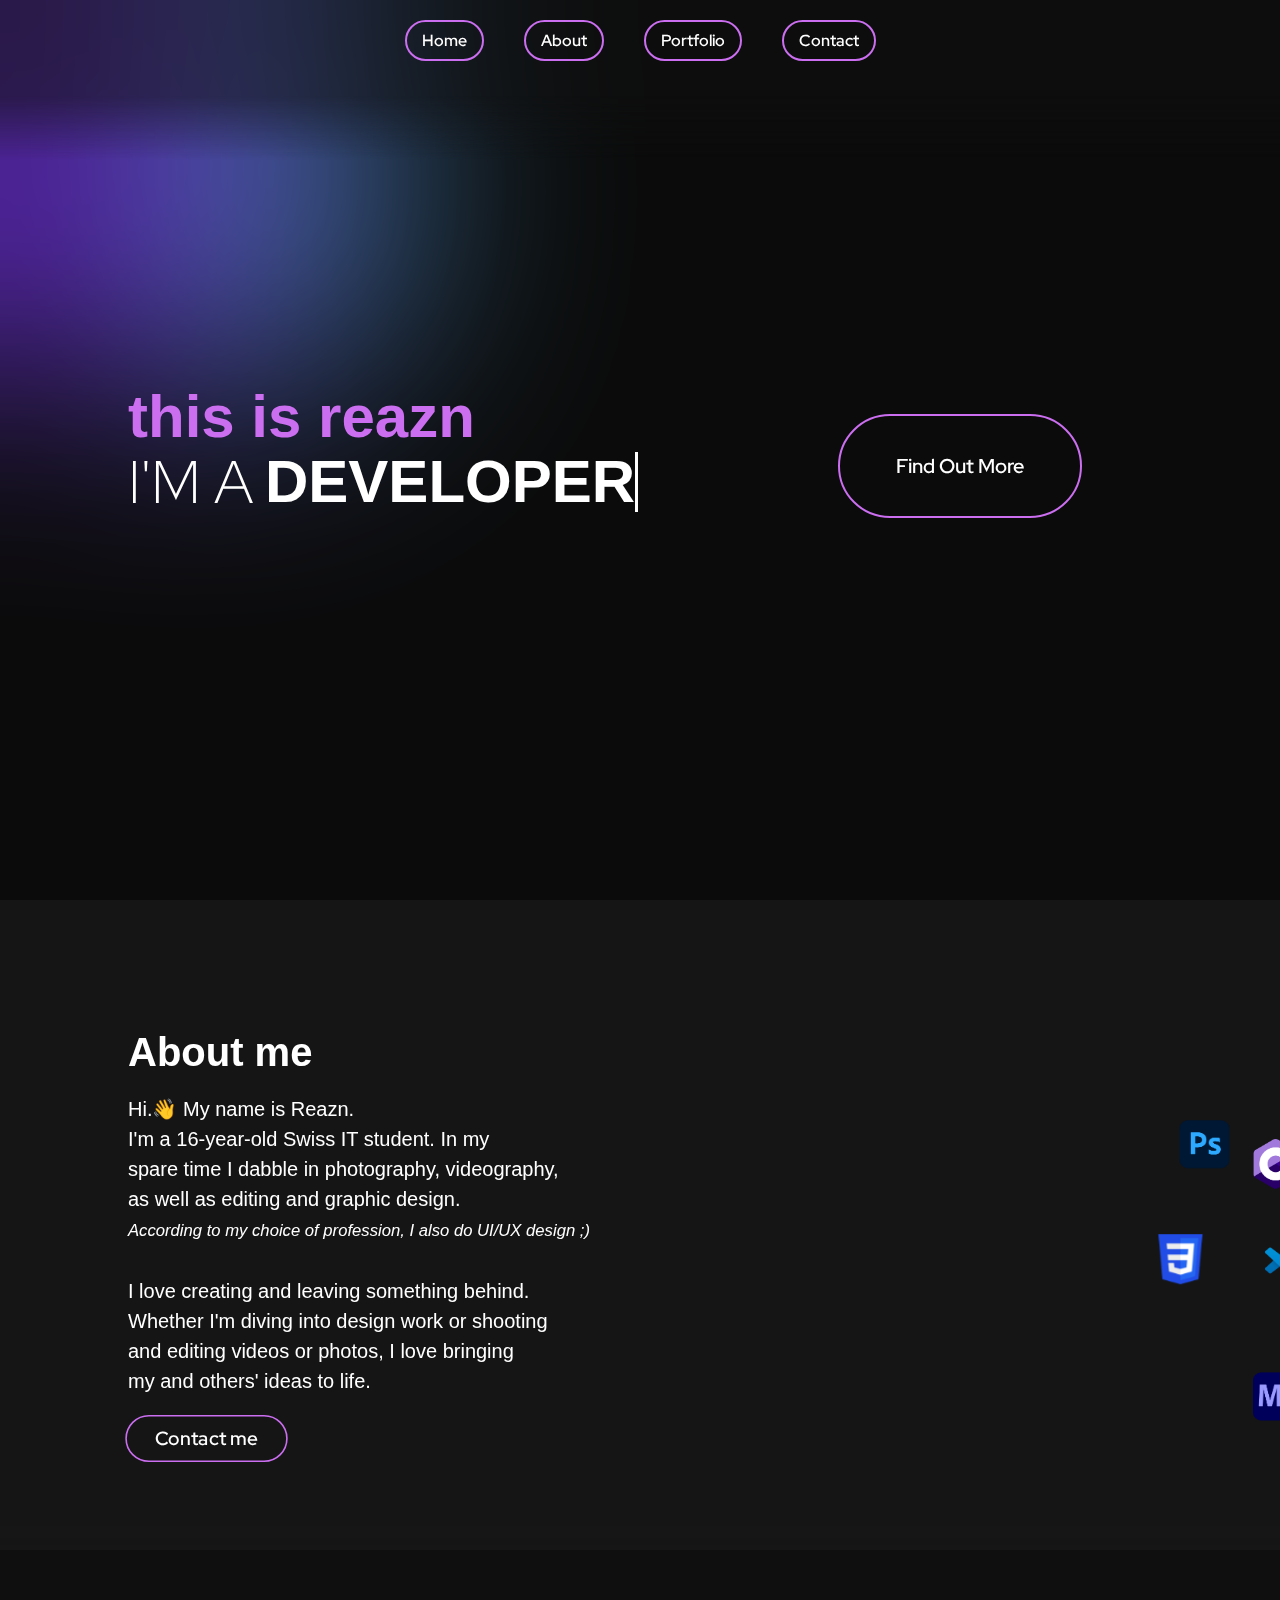
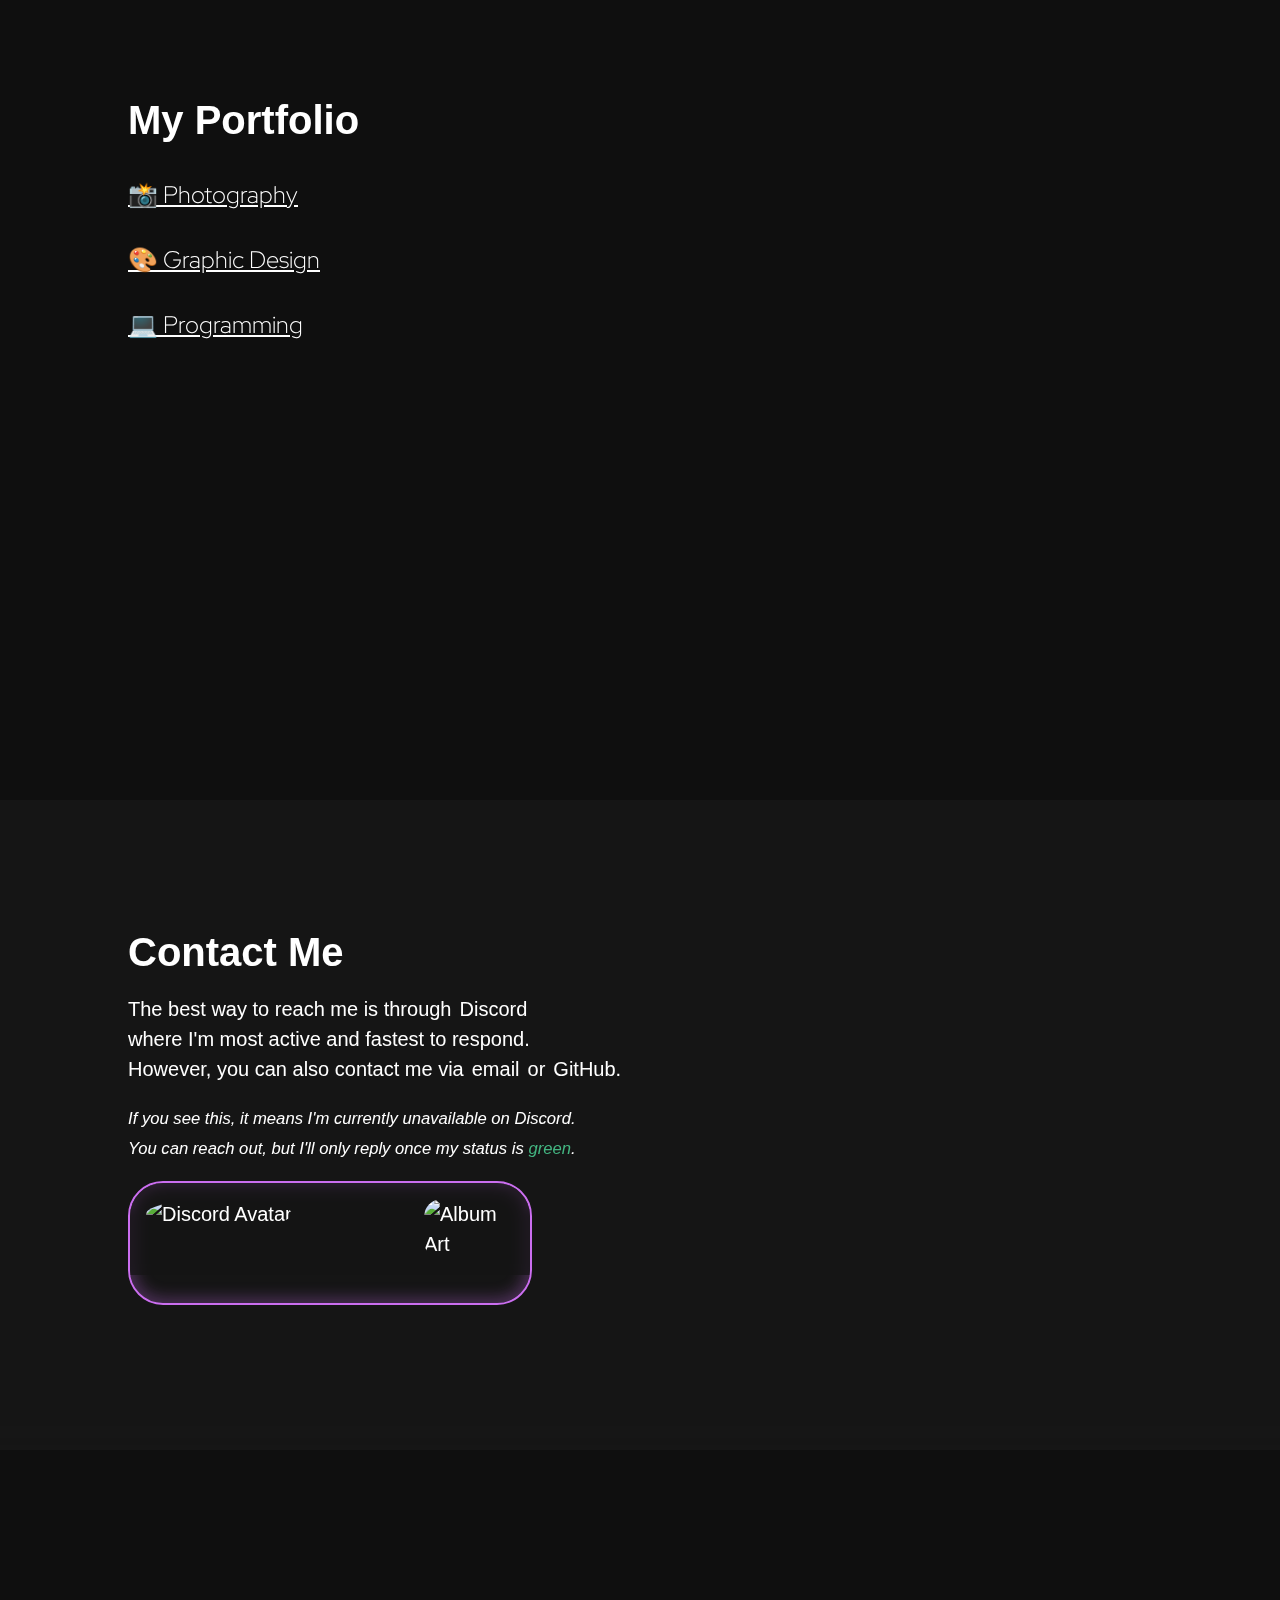
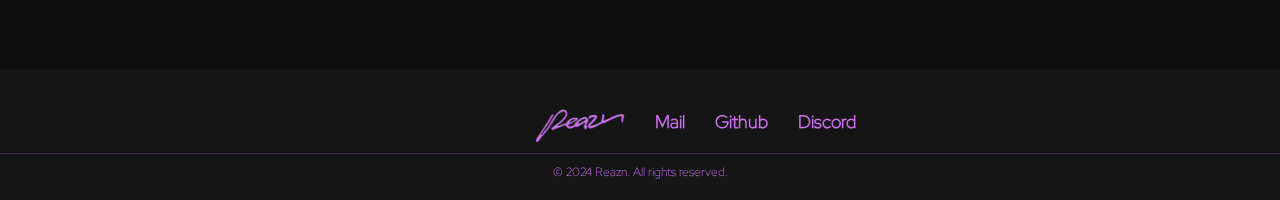
==== index.html @ b3f24124 "initial commit" ====
<!DOCTYPE html>
<html lang="en">
  <head>
    <meta charset="UTF-8" />
    <meta name="viewport" content="width=device-width, initial-scale=1.0" />
    <title>Reazn Portfolio</title>
    <link rel="stylesheet" href="styles.css" />
  </head>

  <body>
    <!-- Invisible scroll markers -->
    <div id="marker-section1" class="scroll-marker"></div>
    <div id="marker-section2" class="scroll-marker"></div>
    <div id="marker-section3" class="scroll-marker"></div>
    <div id="marker-section4" class="scroll-marker"></div>

    <header class="header-blur"></header>
    <header>
      <nav>
        <ul>
          <li><a href="#marker-section1">Home</a></li>
          <li><a href="#marker-section2">About</a></li>
          <li><a href="#marker-section3">Portfolio</a></li>
          <li><a href="#marker-section4">Contact</a></li>
        </ul>
      </nav>
    </header>

    <div id="overlay"></div>
    <div id="follower"></div>

    <div class="custom-cursor">
      <div class="cursor-dot"></div>
      <div class="cursor-outline"></div>
    </div>

    <div class="section section-1" id="section1">
      <a href="#marker-section2" class="independent-button">Find Out More</a>
      <div class="background"></div>
      <div class="content">
        <h1 class="headline">this is reazn<br /></h1>
        <h1 class="description">
          I'm a
          <span class="replacement"> </span>
        </h1>
      </div>
    </div>

    <div id="section2" class="section section-2">
      <div class="background"></div>
      <div class="content">
        <div class="about-container">
          <div class="about-text">
            <h1>About me</h1>
            <p>
              Hi.👋 My name is Reazn. <br />
              I'm a 16-year-old Swiss IT student. In my <br />spare time I
              dabble in photography, videography, <br />as well as editing and
              graphic design. <br />
              <i style="font-size: smaller"
                >According to my choice of profession, I also do UI/UX design
                ;)</i
              ><br />
              <br />
              I love creating and leaving something behind. <br/>Whether I'm diving into 
              design work or shooting <br />and editing videos or photos, 
              I love bringing <br />my and others' ideas to life. <br />
              <br />
            </p>
            <div class="about-button">
              <a href="#marker-section4">Contact me</a>
            </div>
          </div>
          <div class="tagcloud" id="tagcloud"></div>
        </div>
      </div>
    </div>

    <div class="section section-3" id="section3">
      <div class="background"></div>
      <div class="content">
        <h1>My Portfolio</h1>
        
        <div class="portfolio-nav">
          <a class="portfolio-link" href="/Subpages/photography.html" data-section="photography">📸 Photography</a>
          <a class="portfolio-link" href="/Subpages/graphics-design.html" data-section="design">🎨 Graphic Design</a>
          <a class="portfolio-link" href="/Subpages/programming.html" data-section="programming">💻 Programming</a>
        </div>
    
        <div class="portfolio-sections">
        </div>
      </div>
    </div>

    <div class="section section-4" id="section4">
      <div class="background"></div>
      <div class="content">
        <h1>Contact Me</h1>
        <div class="about-text">
          <p style="color: white">
            The best way to reach me is through<a
              href="https://discord.com/users/699913103378350122"
              class="contact-link"
              style="color: white"
              >Discord</a
            >
            <br />
            where I'm most active and fastest to respond. <br />
            However, you can also contact me via<a
              href="mailto:reazn.dev@gmail.com"
              class="contact-link"
              style="color: inherit; text-decoration: none"
              >email</a
            >or<a
              href="https://github.com/FlorianRuby"
              class="contact-link"
              style="color: inherit; text-decoration: none"
              >GitHub.</a
            >
            <br />
          </p>

          <p style="font-style: italic; font-size: smaller">
            If you see this, it means I'm currently unavailable on Discord.
            <br />You can reach out, but I'll only reply once my status is
            <span style="color: #43b581">green</span>.
          </p>
          <div id="discord-status" class="discord-card">
            <div class="card-content">
              <div class="profile-content">
                <div class="left-content">
                  <div class="avatar-wrapper">
                    <img class="avatar" src="" alt="Discord Avatar" />
                    <div class="status-indicator"></div>
                  </div>
                  <div class="user-info">
                    <div class="username"></div>
                    <div class="activity-status"></div>
                  </div>
                </div>
                <img class="spotify-album-art" src="" alt="Album Art" />
              </div>
            </div>
          </div>
        </div>
      </div>
    </div>

    <div class="section section-5" id="section5">
        </div>
      </div>

    <footer>
      <div class="footer-content">
        <div class="footer-left-container">
          <a href="#marker-section1">
            <img
              src="/assets/logo 3d-ish.png"
              alt="Reazn Logo"
              class="footer-logo"
            />
          </a>
        </div>
        <div class="footer-right-container">
          <div class="social-links">
            <a href="mailto:reazn.dev@gmail.com">Mail</a>
            <a href="https://github.com/FlorianRuby">Github</a>
            <a href="#">Discord</a>
          </div>
        </div>
      </div>
      <div class="footer-copyright">© 2024 Reazn. All rights reserved.</div>
    </footer>
    <script src="script.js"></script>
  </body>
</html>
---- styles.css ----
@font-face {
  font-family: "RedHatSemiBold";
  src: url(/assets/fonts/RedHatDisplay-SemiBold.ttf);
}

@font-face {
  font-family: "RedHatLight";
  src: url(/assets/fonts/RedHatDisplay-Light.ttf);
}

body,
html {
  margin: 0;
  padding: 0;
  min-height: 100%;
  font-family: Arial, sans-serif;
  font-size: 10px;
  position: relative;
  overflow-x: hidden;
  background-color: #0f0f0f;
  display: flex;
  flex-direction: column;
}

main {
  flex: 1 0 auto;
}

.header-blur {
  position: fixed;
  top: 0;
  left: 0;
  right: 0;
  height: 120px;
  backdrop-filter: blur(30px);
  -webkit-backdrop-filter: blur(30px);
  background: rgba(15, 15, 15, 0.5);
  mask-image: linear-gradient(
    to bottom,
    rgb(0, 0, 0) 0%,
    rgb(0, 0, 0) 60%,
    transparent 100%
  );
  -webkit-mask-image: linear-gradient(
    to bottom,
    rgb(0, 0, 0) 0%,
    rgb(0, 0, 0) 60%,
    transparent 100%
  );
  z-index: 999;
}

header {
  position: fixed;
  top: 0;
  left: 0;
  width: 100%;
  padding: 20px 0;
  z-index: 1000;
  background: none;
}

.header-container {
  max-width: 1200px;
  margin: 0 auto;
  padding: 0 25px;
}

header nav {
  display: flex;
  justify-content: center;
  width: 100%;
}

header nav ul {
  list-style: none;
  margin: 0;
  padding: 0;
  display: flex;
  gap: 40px;
  background: none;
  flex-wrap: wrap;
  justify-content: center;
}

header nav ul li {
  background-color: rgba(10, 10, 10, 0);
  border: 2.5px solid rgb(203, 110, 240);
  border-radius: 305px;
  padding: 8px 15px;
  position: relative;
  overflow: hidden;
  cursor: pointer;
  transition: background-color 0.3s ease;
}

header nav ul li::before {
  content: "";
  position: absolute;
  top: 0;
  left: -200%;
  width: 200%;
  height: 100%;
  background: linear-gradient(
    120deg,
    transparent,
    rgba(203, 110, 240, 0.74),
    transparent
  );
  transition: left 0.5s;
  z-index: 1;
}

header nav ul li:hover::before {
  left: 100%;
}

header nav ul li:hover {
  background-color: rgba(26, 26, 26, 0.603);
  backdrop-filter: blur(10px);
  -webkit-backdrop-filter: blur(10px);
  box-shadow: 0 0 15px 5px rgba(203, 110, 240, 0.3);
}

header nav ul li a {
  color: white;
  text-decoration: none;
  font-family: "RedHatSemiBold";
  font-size: 1.6em;
  transition: color 0.3s ease;
  position: relative;
  white-space: nowrap;
  z-index: 2;
}

/* Follower and Overlay */
#follower {
  position: fixed;
  width: 400px;
  height: 400px;
  background: linear-gradient(to right, rgb(144, 0, 255), rgb(79, 216, 240));
  border-radius: 50%;
  pointer-events: none;
  z-index: 5;
  backdrop-filter: blur(120px);
  -webkit-backdrop-filter: blur(120px);
  transition: transform 0.15s ease-out, scale 0.2s ease-out,
    visibility 0.1s ease-out;
}

#overlay {
  position: fixed;
  top: 0;
  left: 0;
  width: 100%;
  height: 100%;
  background: rgba(0, 0, 0, 0.26);
  backdrop-filter: blur(120px);
  -webkit-backdrop-filter: blur(120px);
  z-index: 10;
  pointer-events: none;
  transition: transform 0.25s ease-out;
}

/* Button Styles */
.independent-button {
  position: fixed;
  top: 46%;
  left: 75%;
  transform: translateX(-50%);
  width: 200px;
  height: 80px;
  padding: 10px 20px;
  background-color: rgba(10, 10, 10, 0);
  color: white;
  border: 2.5px solid rgb(203, 110, 240);
  border-radius: 305px;
  font-size: 2em;
  cursor: pointer;
  z-index: 900;
  transition: background-color 0.3s ease;
  font-family: "RedHatSemiBold";
  overflow: hidden;
  position: relative;
  /* Added styles for <a> tag */
  text-decoration: none;
  display: flex;
  align-items: center;
  justify-content: center;
  text-align: center;
}

.independent-button::before {
  content: "";
  position: absolute;
  top: 0;
  left: -200%;
  width: 200%;
  height: 100%;
  background: linear-gradient(
    120deg,
    transparent,
    rgba(203, 110, 240, 0.74),
    transparent
  );
  transition: left 0.5s;
  z-index: 1;
}

.independent-button:hover::before {
  left: 100%;
}

.independent-button:hover {
  backdrop-filter: blur(10px);
  -webkit-backdrop-filter: blur(10px);
  box-shadow: 0 0 45px 5px rgba(203, 110, 240, 0.3);
}

/* Section Styles */
.section {
  position: relative;
  display: flex;
  align-items: flex-start;
  justify-content: flex-start;
  height: 100vh;
  overflow: hidden;
  margin: 0;
}

.section .background {
  position: absolute;
  top: 0;
  left: 0;
  width: 100%;
  height: 100%;
  z-index: 0;
}

/* Section 1 */
.section-1 .content {
  position: absolute;
  top: 43%;
  z-index: 10;
  color: white;
  font-size: 2em;
  padding-left: 10%;
  box-sizing: border-box;
  line-height: 3em;
}

.section-1 .background {
  background-color: #0f0f0f;
}

.section-1 .headline {
  font-family: Arial, Helvetica, sans-serif;
  color: rgb(203, 110, 240);
}

.section-1 .description {
  margin-top: 5px;
  font-family: "RedHatLight";
  font-weight: lighter;
}

.section-1 .replacement {
  border-right: 0.05em solid;
  animation: caratteri 1s steps(1) infinite;
  margin-left: 0.2em;
  font-size: 1em;
  font-family: Helvetica, sans-serif;
  font-weight: 600;
}

/* Section 2 */
.section-2 {
  line-height: 1.3em;
  height: 650px;
}

.section-2 .content {
  position: relative;
  top: 17%;
  z-index: 10;
  color: white;
  font-size: 2em;
  padding-left: 10%;
  box-sizing: border-box;
  line-height: 1.5em;
}

.section-2 .background {
  background: rgba(26, 26, 26, 0.603);
  backdrop-filter: blur(10px);
  -webkit-backdrop-filter: blur(10px);
  height: 650px;
  z-index: 10;
}

/* About Button */
/* About Button */
.about-container {
  display: flex;
  justify-content: flex-start;
  align-items: flex-start;
  /* Changed from center to allow more vertical freedom */
  width: 100%;
  max-width: 1400px;
  position: relative;
  margin-right: 400px;
}

.about-text {
  flex: 0 1 auto;
  margin-right: 300px;
  position: relative;
  /* Added position relative */
}

/* About Button */
.about-button {
  background-color: rgba(10, 10, 10, 0);
  border: 2px solid rgb(203, 110, 240);
  border-radius: 305px;
  padding: 12px 35px;
  position: relative;
  overflow: hidden;
  cursor: pointer;
  transition: background-color 0.3s ease;
  display: inline-block;
  transform: scale(0.8);
  margin-top: -40px;
  margin-left: -5%;
  z-index: 2;
}

/* Rest of the styles remain the same */
.about-button::before {
  content: "";
  position: absolute;
  top: 0;
  left: -200%;
  width: 200%;
  height: 100%;
  background: linear-gradient(
    120deg,
    transparent,
    rgba(203, 110, 240, 0.74),
    transparent
  );
  transition: left 0.5s;
  z-index: 1;
}

.about-button:hover::before {
  left: 100%;
}

.about-button:hover {
  background-color: rgba(26, 26, 26, 0.603);
  backdrop-filter: blur(10px);
  -webkit-backdrop-filter: blur(10px);
  box-shadow: 0 0 15px 5px rgba(203, 110, 240, 0.3);
}

.about-button a {
  color: white;
  text-decoration: none;
  font-family: "RedHatSemiBold";
  font-size: 1.2em;
  transition: color 0.3s ease;
  position: relative;
  white-space: nowrap;
  z-index: 2;
}

/* portfolio */
.section-3 .background {
  background-color: #0f0f0f;
}
.section-3 {
  line-height: 1.3em;
  height: 850px; /* Reduced from 100vh to match section 2 and 4 */
}

.section-3 .content {
  position: relative;
  z-index: 10;
  color: white;
  font-size: 2em;
  padding-left: 10%;
  box-sizing: border-box;
  line-height: 1.5em;
  margin-top: 10%;
  z-index: 999;
}

/* contact me*/

.section-4 {
  line-height: 1.3em;
  height: 650px;
}

.section-4 .content {
  position: relative;
  top: 17%;
  z-index: 10;
  color: white;
  font-size: 2em;
  padding-left: 10%;
  box-sizing: border-box;
  line-height: 1.5em;
}

.section-4 .background {
  background: rgba(26, 26, 26, 0.603);
  backdrop-filter: blur(10px);
  -webkit-backdrop-filter: blur(10px);
  height: 650px;
  z-index: 10;
}

/* Discord Status Styles */
.discord-card {
  position: relative;
  width: 400px;
  height: 120px;
  margin-top: 10px;
  overflow: hidden;
  border-radius: 35px;
  border: 2px solid rgba(203, 110, 240, 1);
  box-shadow: inset 0 0 15px 5px rgba(203, 110, 240, 0.3);
  z-index: 20;
}

/* Background GIF */
.discord-card::before {
  content: "";
  position: absolute;
  top: 0;
  left: 0;
  right: 0;
  bottom: 0;
  background-size: cover;
  background-position: center;
  z-index: 1;
  animation: smoothLoop 20s linear infinite;
}

.card-content {
  position: relative;
  background: rgba(20, 20, 20, 0.7);
  backdrop-filter: blur(5px);
  -webkit-backdrop-filter: blur(10px);
  padding: 16px;
  z-index: 2;
}

.profile-content {
  display: flex;
  justify-content: space-between;
  align-items: flex-start;
  gap: 12px;
}

.left-content {
  display: flex;
  gap: 8px;
}

.avatar-wrapper {
  position: relative;
}

.avatar {
  width: 90px;
  height: auto;
  border-radius: 50%;
}

.status-indicator {
  position: absolute;
  bottom: 10px;
  right: 3px;
  width: 20px;
  height: 20px;
  border-radius: 50%;
}

/* Status Colors */
.status-online {
  background-color: #43b581;
}

.status-idle {
  background-color: #faa61a;
}

.status-dnd {
  background-color: #43b581;
}

.status-offline {
  background-color: #747f8d;
}

.user-info {
  display: flex;
  flex-direction: column;
  margin-right: -6px; /* Adjust this value to increase/decrease space */
}

.username {
  font-family: system-ui, -apple-system, BlinkMacSystemFont, "Segoe UI", Roboto,
    Oxygen, Ubuntu, Cantarell, "Open Sans", "Helvetica Neue", sans-serif;
  color: #fff;
  font-size: 24px;
  letter-spacing: 0.02em;
  text-transform: capitalize;
  font-weight: 670;
}

/* Activity Status */
.activity-status {
  font-size: 13px;
  color: #949ba4;
  margin-top: 4px;
  line-height: 1.3;
}

.listening-text {
  font-weight: 600;
  color: #b9bbbe;
}
.spotify-album-art {
  width: 90px;
  height: auto;
  border-radius: 18px;
}

.status-emoji {
  width: 30px; /* Made slightly larger */
  height: auto;
  margin-bottom: 4px; /* Add space between emoji and text */
  display: block; /* Makes it stack vertically */
}

.status-container {
  display: flex;
  flex-direction: column;
  align-items: center;
  text-align: center;
  margin-top: 4px;
}
/* About Container */
.about-container {
  display: flex;
  justify-content: flex-start;
  align-items: center;
  width: 100%;
  max-width: 1400px;
  position: relative;
  margin-right: 400px;
}

.about-text {
  flex: 0 1 auto;
  margin-right: 300px;
}

/* Tag Cloud */
.tagcloud {
  width: 400px;
  height: 400px;
  position: absolute;
  /* right: -200px; */
  right: -25%;
  transform-style: preserve-3d;
  margin-bottom: 3%;
}

.tagcloud--item {
  position: absolute;
  top: 50%;
  left: 50%;
  transform-origin: 50% 50%;
  will-change: transform;
}

.tagcloud img {
  width: 50px;
  height: 50px;
  object-fit: contain;
}

.tagcloud img.sql-icon {
  width: 75px;
  height: 75px;
}

/* Utilities */
.headline {
  font-size: 3em;
  margin: 0;
}

.description {
  font-size: 3em;
  text-transform: uppercase;
  display: flex;
  align-items: center;
}

/* Hide scrollbar */
::-webkit-scrollbar {
  display: none;
}

/* Animations */
@keyframes caratteri {
  50% {
    border-color: transparent;
  }
}

/* Media Queries */
@media (max-width: 768px) {
  header nav ul {
    gap: 20px;
    padding: 0 15px;
  }

  header nav ul li {
    padding: 6px 12px;
  }

  header nav ul li a {
    font-size: 1.4em;
  }

  .info-grid {
    grid-template-columns: 1fr;
  }

  .more-info-content {
    width: 90%;
    padding: 0 15px;
  }
}

/* Updated Footer Styles */
footer {
  background: rgba(26, 26, 26, 0.603);
  backdrop-filter: blur(10px);
  -webkit-backdrop-filter: blur(10px);
  padding: 40px 0 20px 0;
  position: absolute; /* Changed to absolute */
  z-index: 999;
  width: 100%; /* Ensure full width */
  bottom: 0; /* Stick to bottom */
  left: 0; /* Align to left */
}

.footer-content {
  display: flex;
  width: 100%;
  margin-top: 0; /* Remove negative margin */
  margin-bottom: 8px;
  opacity: 1;
}

.footer-left-container {
  width: 50%;
  display: flex;
  justify-content: flex-end;
  /* Align logo to the right */
  padding-right: 20px;
  /* Add some space between containers */
}

.footer-right-container {
  width: 50%;
  display: flex;
  justify-content: flex-start;
  /* Align links to the left */
  padding-left: 10px;
  /* Add some space between containers */
}

.footer-logo {
  width: 90px;
  height: auto;
  opacity: 1;
  transition: all 0.3s ease;
}

.footer-logo:hover {
  opacity: 0.5 !important;
}

.social-links {
  display: flex;
  gap: 30px;
  font-weight: bolder;
  font-size: 1.3em;
}

.social-links a {
  color: rgb(203, 110, 240);
  text-decoration: none;
  font-family: "RedHatLight";
  font-size: 1.4em;
  transition: opacity 0.3s ease;
}

.social-links a:hover {
  opacity: 0.5;
}

.footer-copyright {
  text-align: center;
  color: rgb(203, 110, 240);
  font-family: "RedHatLight";
  font-size: 1.2em;
  padding-top: 10px;
  border-top: 1px solid rgba(203, 110, 240, 0.2);
}

/* Update mobile styles */
@media (max-width: 768px) {
  .footer-content {
    flex-direction: column;
    align-items: center;
  }

  .footer-left-container,
  .footer-right-container {
    width: 100%;
    justify-content: center;
    padding: 10px 0;
  }

  .social-links {
    justify-content: center;
  }
}

/* Empty Section Styles */
.section-5 {
  height: 350px;
  width: 100%;
  position: relative;
}

.section-5 .background {
  position: absolute;
  top: 0;
  left: 0;
  width: 100%;
  height: 100%;
  z-index: 100;
}

/* Ensure container divs don't restrict width */
#section5 {
  width: 100%;
  max-width: none;
}

.cursor-dot {
  width: 5px;
  height: 5px;
  background-color: white;
  position: fixed;
  border-radius: 50%;
  pointer-events: none;
  transition: transform 0.1s, opacity 0.3s ease-out, scale 0.3s ease-out;
  z-index: 9999;
  opacity: 0;
  scale: 0;
}

.cursor-outline {
  width: 30px;
  height: 30px;
  border: 2px solid rgb(203, 110, 240);
  position: fixed;
  border-radius: 50%;
  pointer-events: none;
  transition: all 0.3s ease-out;
  z-index: 9998;
  opacity: 0;
  scale: 0;
}

.cursor-hover .cursor-dot {
  opacity: 1;
  scale: 1;
}

.cursor-hover .cursor-outline {
  opacity: 1;
  scale: 1;
}

.cursor-hover #follower,
.cursor-hover #overlay {
  opacity: 0;
}

a,
button,
.about-button,
header nav ul li,
.independent-button,
footer,
.discord-card {
  cursor: none;
}

#follower.shrinking {
  scale: 0.1;
}

.cursor-dot,
.cursor-outline {
  transition: transform 0.1s, opacity 0.3s ease-out, scale 0.3s ease-out;
}

.scroll-marker {
  position: absolute;
  width: 0;
  height: 0;
  opacity: 0;
  visibility: hidden;
}

#marker-section1 {
  top: 0;
}

#marker-section2 {
  top: 800px;
}

#marker-section3 {
  top: 1500px;
}

#marker-section4 {
  top: 2350px;
}

/* Animated underline styles */
.contact-link {
  position: relative;
  overflow: hidden;
  padding: 3px 8px;
  border-radius: 305px;
  background-color: rgba(10, 10, 10, 0);
  color: inherit;
  text-decoration: none;
  transition: background-color 0.3s ease;
}

/* Animated underline */
.contact-link::after {
  content: "";
  position: absolute;
  left: 8px;
  bottom: 2px;
  width: calc(100% - 16px);
  height: 2px;
  background: rgb(203, 110, 240);
  transform-origin: left;
  transform: scaleX(0);
}

/* Animate in */
.contact-link.line-in::after {
  animation: lineIn 0.6s forwards;
}

/* Animate out */
.contact-link.line-out::after {
  animation: lineOut 0.6s forwards;
}

/* Line animations */
@keyframes lineIn {
  from {
    transform: scaleX(0);
  }
  to {
    transform: scaleX(1);
  }
}

@keyframes lineOut {
  from {
    transform: scaleX(1);
  }
  to {
    transform: scaleX(0);
  }
}

/* Keep existing hover effects */
.contact-link::before {
  content: "";
  position: absolute;
  top: 0;
  left: -200%;
  width: 200%;
  height: 100%;
  transition: left 0.5s;
  z-index: 1;
}

.contact-link:hover::before {
  left: 100%;
}

/* f-Portfolio */

/* Update content alignment in section 3 */
.section-3 .content {
  position: relative;
  z-index: 10;
  color: white;
  font-size: 2em;
  padding-left: 10%;
  box-sizing: border-box;
  line-height: 1.5em;
  margin-top: 10%;
  z-index: 999;
}

/* Portfolio Navigation */
.portfolio-nav {
  display: flex;
  flex-direction: column;
  gap: 25px;
  margin: 40px 0;
  padding-left: 0; /* Remove left padding */
  align-items: flex-start; /* Align items to start */
}

.portfolio-link {
  position: relative;
  color: white;
  font-family: "RedHatLight";
  font-size: 1.2em;
  cursor: none;
  width: fit-content;
  padding: 5px 0; /* Add padding top/bottom only */
}

/* Animated underline */
.portfolio-link::after {
  content: "";
  position: absolute;
  left: 0; /* Align to the left edge */
  bottom: 2px;
  width: 100%; /* Full width */
  height: 2px;
  background: rgb(203, 110, 240);
  transform-origin: left;
  transform: scaleX(0);
  transition: transform 0.3s ease;
}

.portfolio-link:hover::after {
  transform: scaleX(1);
}

/* Active state */
.portfolio-link.active {
  color: rgb(203, 110, 240);
}

.portfolio-link.active::after {
  transform: scaleX(1);
}
/* Portfolio Sections */
.portfolio-sections {
  margin-top: 40px;
  padding: 0 5%;
}

.portfolio-section {
  display: none;
  opacity: 0;
  transition: opacity 0.3s ease;
}

.portfolio-section.active {
  display: block;
  opacity: 1;
}

/* SUBPAGES */
/* SUBPAGES */
/* SUBPAGES */
/* SUBPAGES */
/* SUBPAGES */

/* 
    graphics
    graphics
    graphics 
*/

.gd-container {
    width: 60%;
    margin: 0 auto;
    margin-top: 3%;
}

.gd-header {
    text-align: center;
    margin-bottom: 3rem;
}


.gd-subtitle {
    margin-top: 6%;
    color: rgb(203, 110, 240);
    font-size: 1.8rem;
}

.gd-grid {
    /* Remove display: grid and related properties */
    column-count: 3;
    column-gap: 2rem;
}

.gd-poster-item {
    position: relative;
    background-color: #fff;
    border-radius: 8px;
    overflow: hidden;
    box-shadow: 0 4px 6px rgba(0, 0, 0, 0.1);
    transition: transform 0.3s ease;
    margin-bottom: 2rem; /* Add space between items vertically */
    break-inside: avoid; /* Prevents items from breaking across columns */
    display: block; /* Ensures proper column flow */
}

.gd-poster-item:not(.square) {
    aspect-ratio: 18/24;
}

.gd-poster-item.square {
    aspect-ratio: 1/1;
}

.gd-poster-item:hover {
    transform: translateY(-5px);
}

.gd-poster-item img {
    width: 100%;
    height: 100%; /* Changed from auto to 100% */
    object-fit: cover;
    display: block;
}

/* Responsive design */
@media (max-width: 1200px) {
    .gd-container {
        width: 80%;
    }
}

@media (max-width: 768px) {
    .gd-grid {
        column-count: 2;
    }
}

@media (max-width: 480px) {
    .gd-grid {
        column-count: 1;
    }
    .gd-container {
        width: 90%;
    }
}



/*
  Photography
  Photography
  Photography
*/


.ph-container {
  width: 60%;
  margin: 0 auto;
  margin-top: 3%;
}

.ph-header {
  text-align: center;
  margin-bottom: 3rem;
}

.ph-subtitle {
  margin-top: 6%;
  color: rgb(203, 110, 240);
  font-size: 1.8rem;
}

.ph-grid {
  column-count: 2;
  column-gap: 2rem;
}

.ph-poster-item {
  position: relative;
  background-color: #fff;
  border-radius: 8px;
  overflow: hidden;
  box-shadow: 0 4px 6px rgba(0, 0, 0, 0.1);
  transition: transform 0.3s ease;
  margin-bottom: 2rem;
  break-inside: avoid;
  display: block;
}

.ph-poster-item.vertical {
  aspect-ratio: 2/3;
}

.ph-poster-item.horizontal {
  aspect-ratio: 3/2;
}

.ph-poster-item:hover {
  transform: translateY(-5px);
}

.ph-poster-item img {
  width: 100%;
  height: 100%;
  object-fit: cover;
  display: block;
}

/* Responsive design */
@media (max-width: 1200px) {
  .ph-container {
      width: 80%;
  }
}

@media (max-width: 768px) {
  .ph-grid {
      column-count: 1;
  }
}

@media (max-width: 480px) {
  .ph-container {
      width: 90%;
  }
}
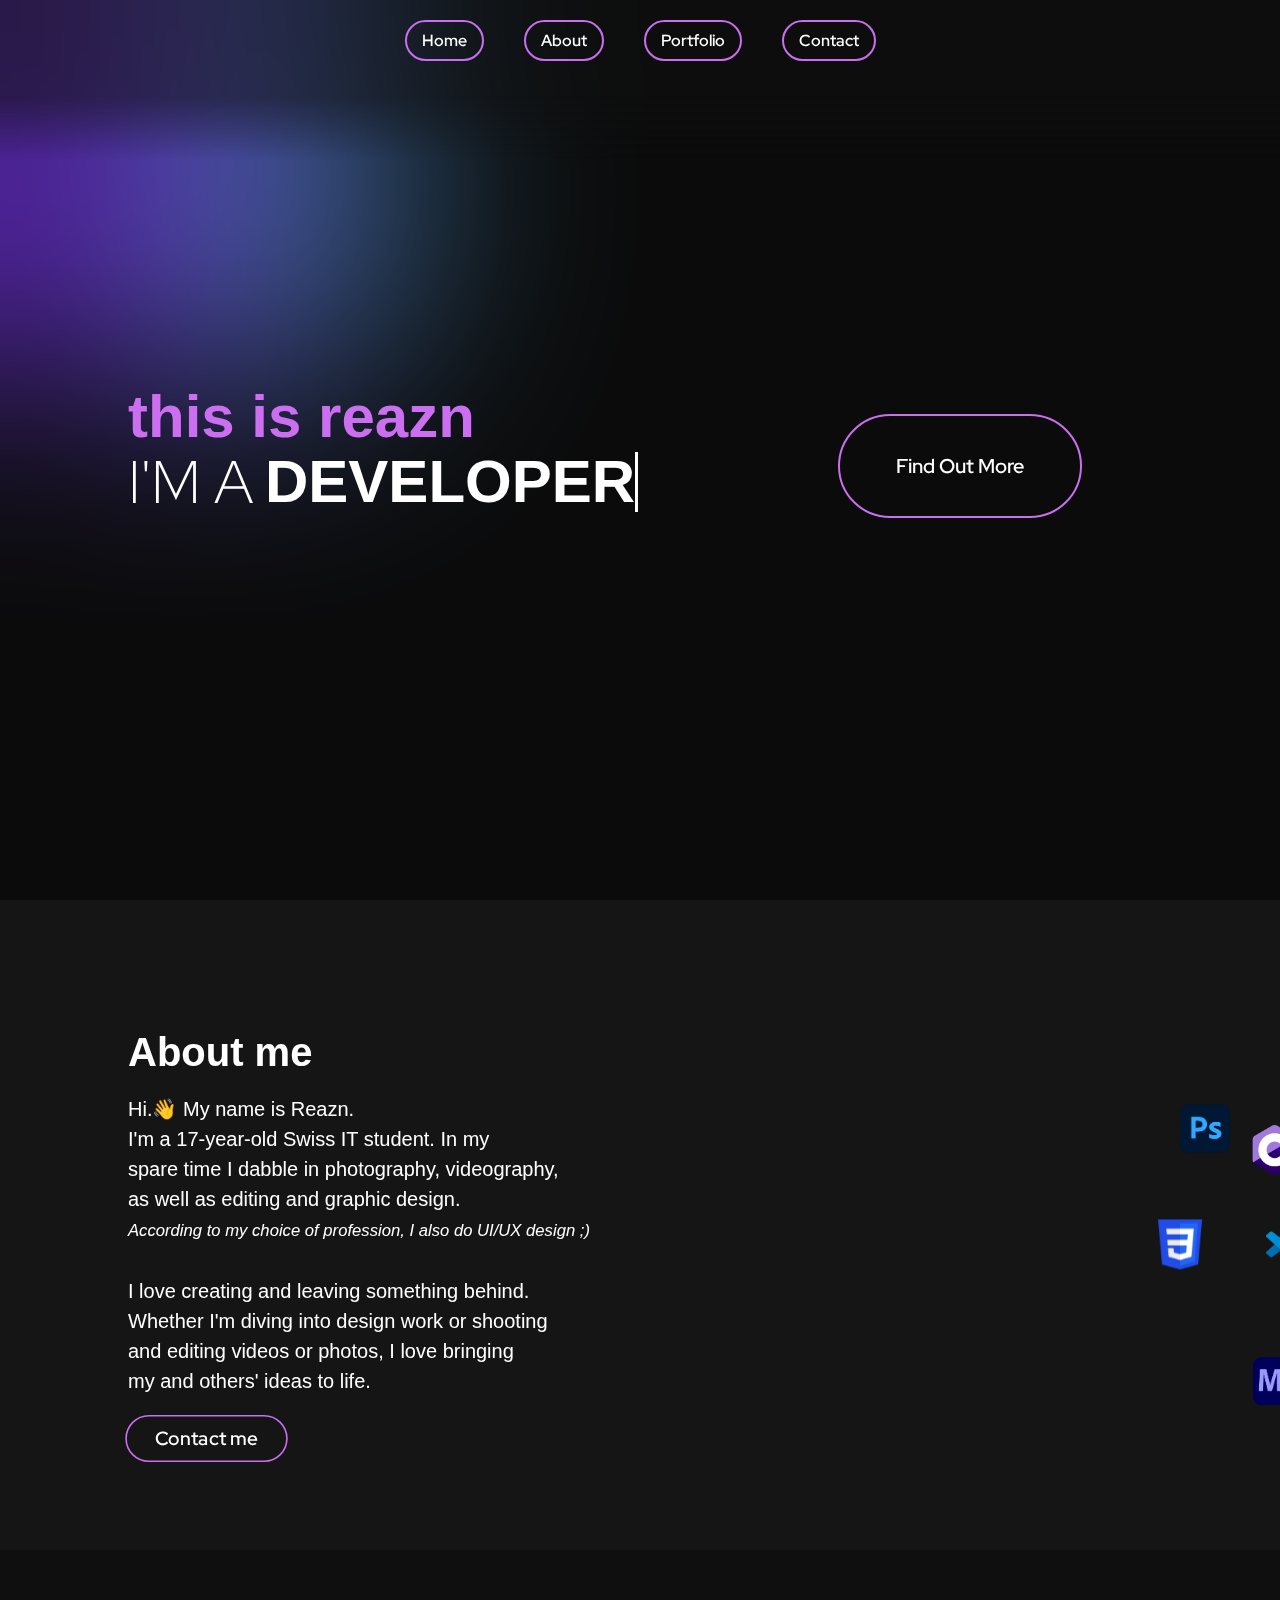
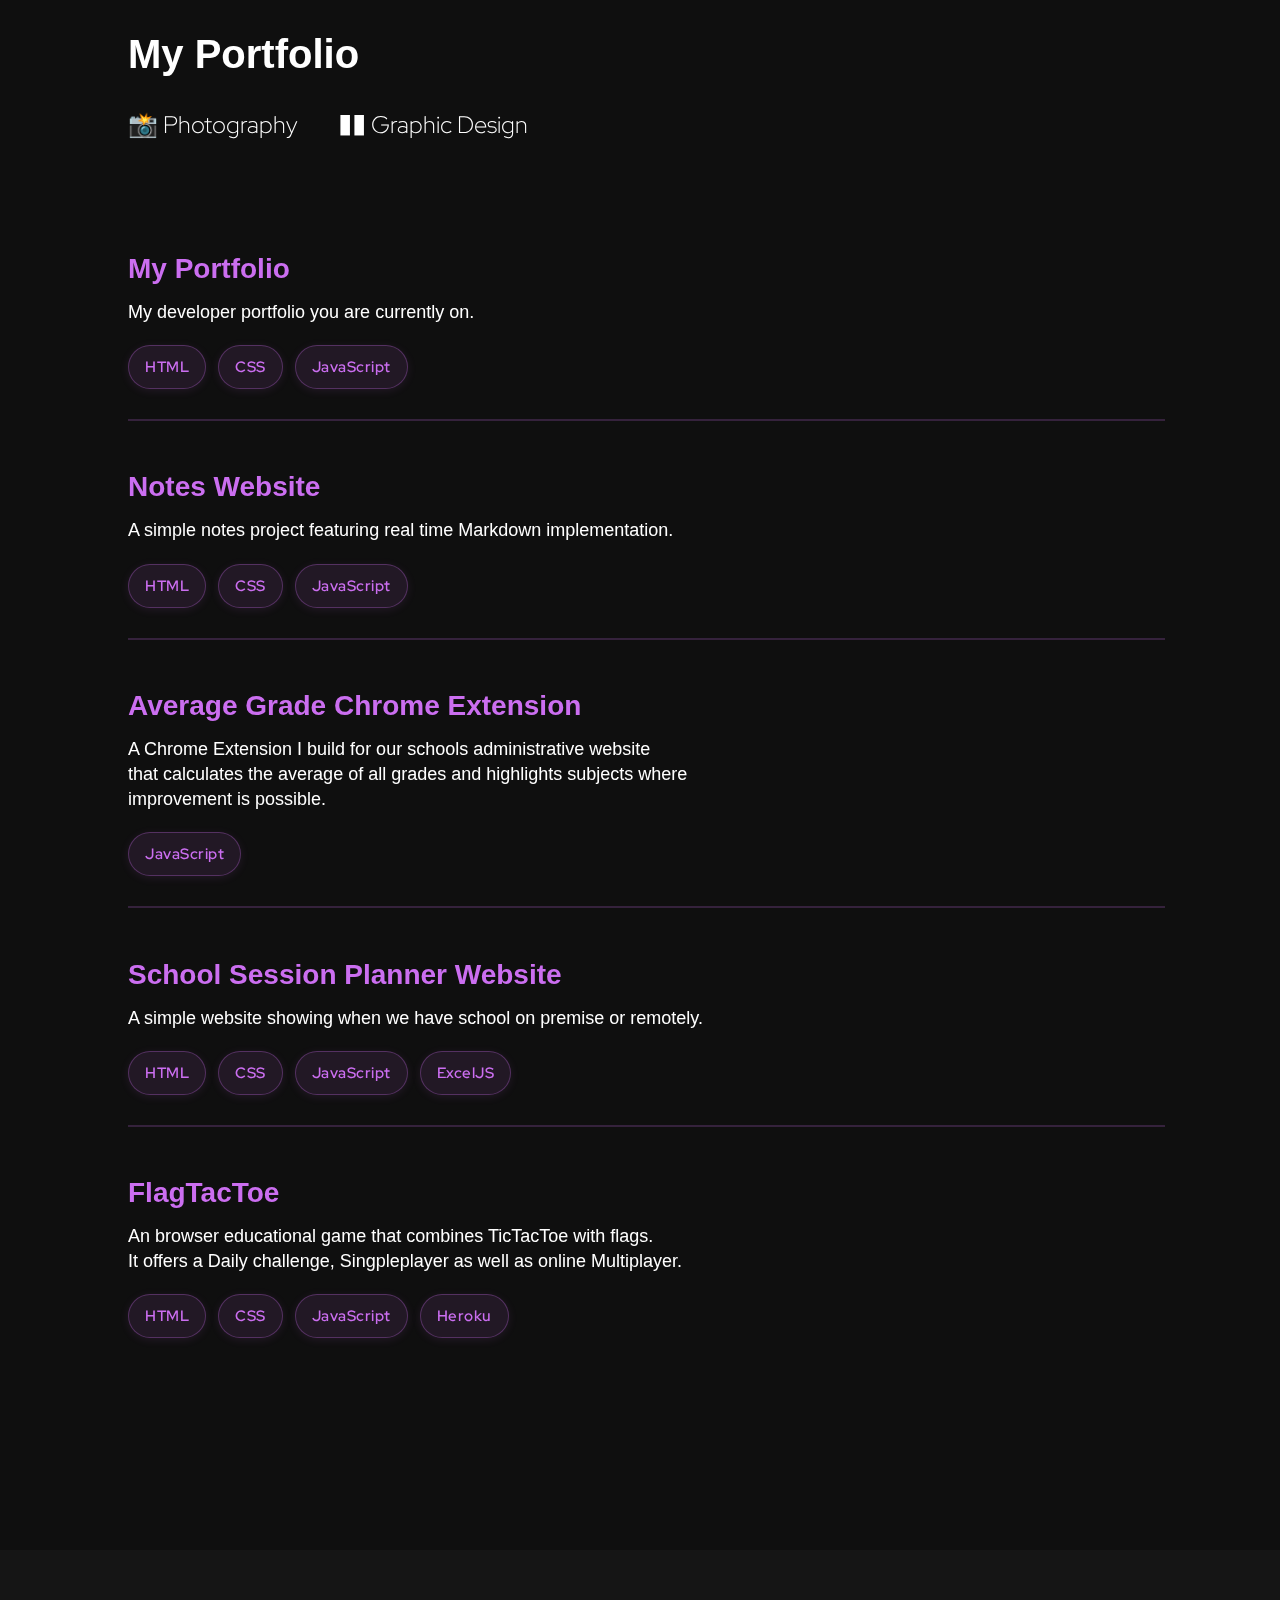
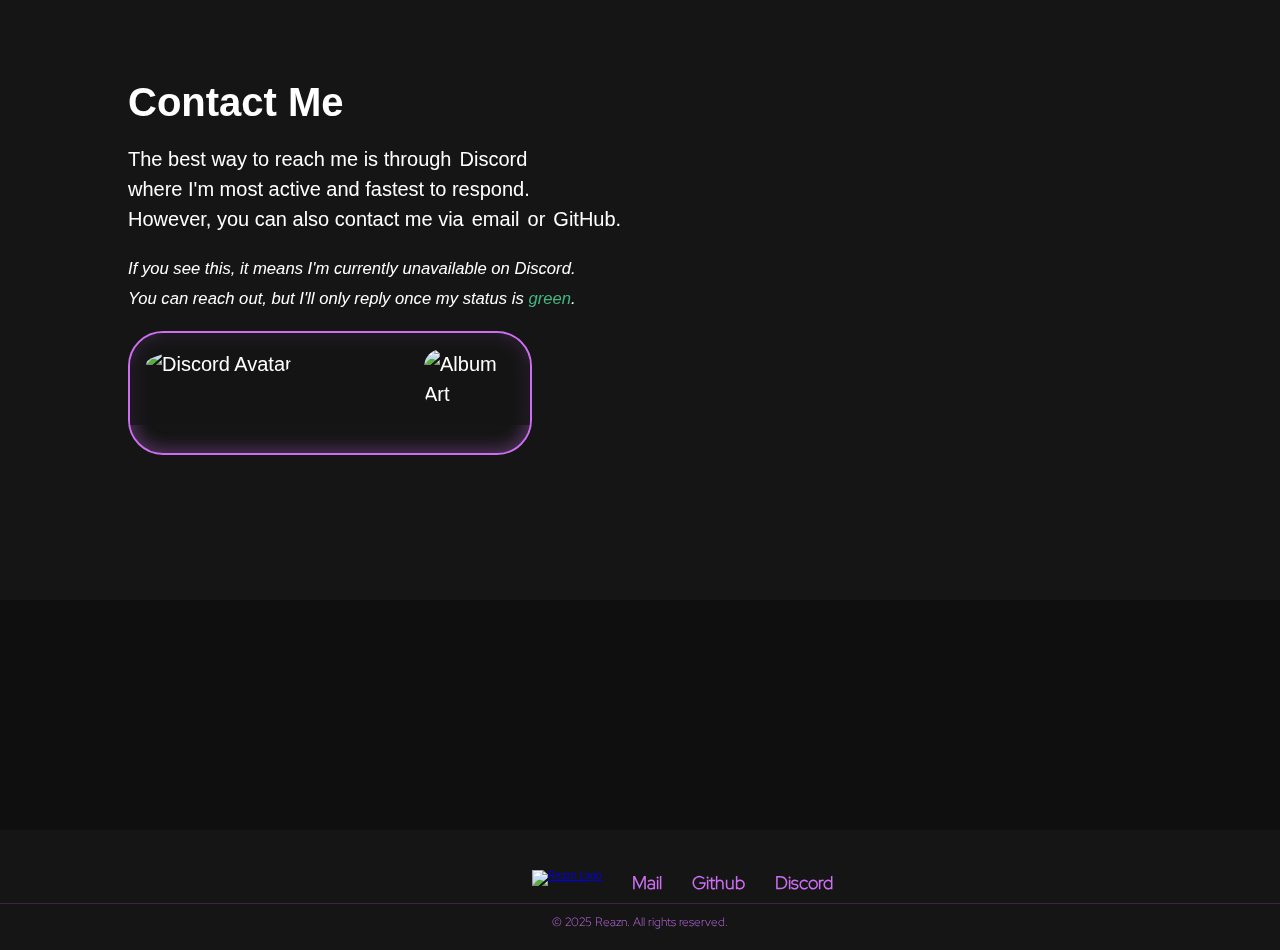
==== commit 7de2a233: "fixed portfolio section" ====
--- a/index.html
+++ b/index.html
@@ -1,176 +1,237 @@
-<!DOCTYPE html>
-<html lang="en">
-  <head>
-    <meta charset="UTF-8" />
-    <meta name="viewport" content="width=device-width, initial-scale=1.0" />
-    <title>Reazn Portfolio</title>
-    <link rel="stylesheet" href="styles.css" />
-  </head>
-
-  <body>
-    <!-- Invisible scroll markers -->
-    <div id="marker-section1" class="scroll-marker"></div>
-    <div id="marker-section2" class="scroll-marker"></div>
-    <div id="marker-section3" class="scroll-marker"></div>
-    <div id="marker-section4" class="scroll-marker"></div>
-
-    <header class="header-blur"></header>
-    <header>
-      <nav>
-        <ul>
-          <li><a href="#marker-section1">Home</a></li>
-          <li><a href="#marker-section2">About</a></li>
-          <li><a href="#marker-section3">Portfolio</a></li>
-          <li><a href="#marker-section4">Contact</a></li>
-        </ul>
-      </nav>
-    </header>
-
-    <div id="overlay"></div>
-    <div id="follower"></div>
-
-    <div class="custom-cursor">
-      <div class="cursor-dot"></div>
-      <div class="cursor-outline"></div>
-    </div>
-
-    <div class="section section-1" id="section1">
-      <a href="#marker-section2" class="independent-button">Find Out More</a>
-      <div class="background"></div>
-      <div class="content">
-        <h1 class="headline">this is reazn<br /></h1>
-        <h1 class="description">
-          I'm a
-          <span class="replacement"> </span>
-        </h1>
-      </div>
-    </div>
-
-    <div id="section2" class="section section-2">
-      <div class="background"></div>
-      <div class="content">
-        <div class="about-container">
-          <div class="about-text">
-            <h1>About me</h1>
-            <p>
-              Hi.👋 My name is Reazn. <br />
-              I'm a 16-year-old Swiss IT student. In my <br />spare time I
-              dabble in photography, videography, <br />as well as editing and
-              graphic design. <br />
-              <i style="font-size: smaller"
-                >According to my choice of profession, I also do UI/UX design
-                ;)</i
-              ><br />
-              <br />
-              I love creating and leaving something behind. <br/>Whether I'm diving into 
-              design work or shooting <br />and editing videos or photos, 
-              I love bringing <br />my and others' ideas to life. <br />
-              <br />
-            </p>
-            <div class="about-button">
-              <a href="#marker-section4">Contact me</a>
-            </div>
-          </div>
-          <div class="tagcloud" id="tagcloud"></div>
-        </div>
-      </div>
-    </div>
-
-    <div class="section section-3" id="section3">
-      <div class="background"></div>
-      <div class="content">
-        <h1>My Portfolio</h1>
-        
-        <div class="portfolio-nav">
-          <a class="portfolio-link" href="/Subpages/photography.html" data-section="photography">📸 Photography</a>
-          <a class="portfolio-link" href="/Subpages/graphics-design.html" data-section="design">🎨 Graphic Design</a>
-          <a class="portfolio-link" href="/Subpages/programming.html" data-section="programming">💻 Programming</a>
-        </div>
-    
-        <div class="portfolio-sections">
-        </div>
-      </div>
-    </div>
-
-    <div class="section section-4" id="section4">
-      <div class="background"></div>
-      <div class="content">
-        <h1>Contact Me</h1>
-        <div class="about-text">
-          <p style="color: white">
-            The best way to reach me is through<a
-              href="https://discord.com/users/699913103378350122"
-              class="contact-link"
-              style="color: white"
-              >Discord</a
-            >
-            <br />
-            where I'm most active and fastest to respond. <br />
-            However, you can also contact me via<a
-              href="mailto:reazn.dev@gmail.com"
-              class="contact-link"
-              style="color: inherit; text-decoration: none"
-              >email</a
-            >or<a
-              href="https://github.com/FlorianRuby"
-              class="contact-link"
-              style="color: inherit; text-decoration: none"
-              >GitHub.</a
-            >
-            <br />
-          </p>
-
-          <p style="font-style: italic; font-size: smaller">
-            If you see this, it means I'm currently unavailable on Discord.
-            <br />You can reach out, but I'll only reply once my status is
-            <span style="color: #43b581">green</span>.
-          </p>
-          <div id="discord-status" class="discord-card">
-            <div class="card-content">
-              <div class="profile-content">
-                <div class="left-content">
-                  <div class="avatar-wrapper">
-                    <img class="avatar" src="" alt="Discord Avatar" />
-                    <div class="status-indicator"></div>
-                  </div>
-                  <div class="user-info">
-                    <div class="username"></div>
-                    <div class="activity-status"></div>
-                  </div>
-                </div>
-                <img class="spotify-album-art" src="" alt="Album Art" />
-              </div>
-            </div>
-          </div>
-        </div>
-      </div>
-    </div>
-
-    <div class="section section-5" id="section5">
-        </div>
-      </div>
-
-    <footer>
-      <div class="footer-content">
-        <div class="footer-left-container">
-          <a href="#marker-section1">
-            <img
-              src="/assets/logo 3d-ish.png"
-              alt="Reazn Logo"
-              class="footer-logo"
-            />
-          </a>
-        </div>
-        <div class="footer-right-container">
-          <div class="social-links">
-            <a href="mailto:reazn.dev@gmail.com">Mail</a>
-            <a href="https://github.com/FlorianRuby">Github</a>
-            <a href="#">Discord</a>
-          </div>
-        </div>
-      </div>
-      <div class="footer-copyright">© 2024 Reazn. All rights reserved.</div>
-    </footer>
-    <script src="script.js"></script>
-  </body>
-</html>
+<!DOCTYPE html>
+<html lang="en">
+  <head>
+    <meta charset="UTF-8" />
+    <meta name="viewport" content="width=device-width, initial-scale=1.0" />
+    <title>Reazn Portfolio</title>
+    <link rel="stylesheet" href="styles.css" />
+  </head>
+
+  <body>
+    <!-- Invisible scroll markers -->
+    <div id="marker-section1" class="scroll-marker"></div>
+    <div id="marker-section2" class="scroll-marker"></div>
+    <div id="marker-section3" class="scroll-marker"></div>
+    <div id="marker-section4" class="scroll-marker"></div>
+
+    <header class="header-blur"></header>
+    <header>
+      <nav>
+        <ul>
+          <li><a href="#marker-section1">Home</a></li>
+          <li><a href="#marker-section2">About</a></li>
+          <li><a href="#marker-section3">Portfolio</a></li>
+          <li><a href="#marker-section4">Contact</a></li>
+        </ul>
+      </nav>
+    </header>
+
+    <div id="overlay"></div>
+    <div id="follower"></div>
+
+    <div class="custom-cursor">
+      <div class="cursor-dot"></div>
+      <div class="cursor-outline"></div>
+    </div>
+
+    <div class="section section-1" id="section1">
+      <a href="#marker-section2" class="independent-button">Find Out More</a>
+      <div class="background"></div>
+      <div class="content">
+        <h1 class="headline">this is reazn<br /></h1>
+        <h1 class="description">
+          I'm a
+          <span class="replacement"> </span>
+        </h1>
+      </div>
+    </div>
+
+    <div id="section2" class="section section-2">
+      <div class="background"></div>
+      <div class="content">
+        <div class="about-container">
+          <div class="about-text">
+            <h1>About me</h1>
+            <p>
+              Hi.👋 My name is Reazn. <br />
+              I'm a 17-year-old Swiss IT student. In my <br />spare time I
+              dabble in photography, videography, <br />as well as editing and
+              graphic design. <br />
+              <i style="font-size: smaller"
+                >According to my choice of profession, I also do UI/UX design
+                ;)</i
+              ><br />
+              <br />
+              I love creating and leaving something behind. <br/>Whether I'm diving into 
+              design work or shooting <br />and editing videos or photos, 
+              I love bringing <br />my and others' ideas to life. <br />
+              <br />
+            </p>
+            <div class="about-button">
+              <a href="#marker-section4">Contact me</a>
+            </div>
+          </div>
+          <div class="tagcloud" id="tagcloud"></div>
+        </div>
+      </div>
+    </div>
+
+    <div class="section section-3" id="section3">
+      <div class="background"></div>
+      <div class="content">
+        <h1>My Portfolio</h1>
+        
+        <div class="portfolio-nav">
+          <a class="portfolio-link" href="./Subpages/photography.html">📸 Photography</a>
+          <a class="portfolio-link" href="./Subpages/graphics-design.html">�� Graphic Design</a>
+        </div>
+    
+        <div class="portfolio-sections">
+          <div class="portfolio-section programming-section">
+            <div class="projects-list">
+
+              <!-- Project 1 -->
+              <div class="project" data-preview="./assets/pr/portfolio-website.png">
+                <h2>My Portfolio</h2>
+                <p>My developer portfolio you are currently on.</p>
+                <div class="tags">
+                  <span>HTML</span>
+                  <span>CSS</span>
+                  <span>JavaScript</span>
+                </div>
+              </div>
+
+              <!-- Project 2 -->
+              <div class="project" data-preview="./assets/gd/d4vd1.png">
+                <h2>Notes Website</h2>
+                <p>A simple notes project featuring real time Markdown implementation.</p>
+                <div class="tags">
+                  <span>HTML</span>
+                  <span>CSS</span>
+                  <span>JavaScript</span>
+                </div>
+              </div>
+
+              <!-- Project 3 -->
+              <div class="project" data-preview="./assets/pr/schulnetz-grade-calc-extension.png">
+                <h2>Average Grade Chrome Extension</h2>
+                <p>A Chrome Extension I build for our schools administrative website <br>that calculates the average of all grades and highlights subjects where <br> improvement is possible.</p>
+                <div class="tags">
+                  <span>JavaScript</span>
+                </div>
+              </div>
+
+              <!-- Project 5 -->
+              <div class="project" data-preview="./assets/pr/habenwirmorgenopl.info.png">
+                <h2>School Session Planner Website</h2>
+                <p>A simple website showing when we have school on premise or remotely.</p>
+                <div class="tags">
+                  <span>HTML</span>
+                  <span>CSS</span>
+                  <span>JavaScript</span>
+                  <span>ExcelJS</span>
+                </div>
+              </div>
+
+              <!-- Project 6 -->
+              <div class="project" data-preview="./assets/pr/portfolio-website.png">
+                <h2>FlagTacToe</h2>
+                <p>An browser educational game that combines TicTacToe with flags. <br>It offers a Daily challenge, Singpleplayer as well as online Multiplayer.</p>
+                <div class="tags">
+                  <span>HTML</span>
+                  <span>CSS</span>
+                  <span>JavaScript</span>
+                  <span>Heroku</span>
+                </div>
+              </div>
+            </div>
+            <div class="preview-window">
+              <img id="preview-image" src="" alt="Project Preview">
+            </div>
+          </div>
+        </div>
+      </div>
+    </div>
+
+    <div class="section section-4" id="section4">
+      <div class="background"></div>
+      <div class="content">
+        <h1>Contact Me</h1>
+        <div class="about-text">
+          <p style="color: white">
+            The best way to reach me is through<a
+              href="https://discord.com/users/699913103378350122"
+              class="contact-link"
+              style="color: white"
+              >Discord</a
+            >
+            <br />
+            where I'm most active and fastest to respond. <br />
+            However, you can also contact me via<a
+              href="mailto:reazn.dev@gmail.com"
+              class="contact-link"
+              style="color: inherit; text-decoration: none"
+              >email</a
+            >or<a
+              href="https://github.com/FlorianRuby"
+              class="contact-link"
+              style="color: inherit; text-decoration: none"
+              >GitHub.</a
+            >
+            <br />
+          </p>
+
+          <p style="font-style: italic; font-size: smaller">
+            If you see this, it means I'm currently unavailable on Discord.
+            <br />You can reach out, but I'll only reply once my status is
+            <span style="color: #43b581">green</span>.
+          </p>
+          <div id="discord-status" class="discord-card">
+            <div class="card-content">
+              <div class="profile-content">
+                <div class="left-content">
+                  <div class="avatar-wrapper">
+                    <img class="avatar" src="" alt="Discord Avatar" />
+                    <div class="status-indicator"></div>
+                  </div>
+                  <div class="user-info">
+                    <div class="username"></div>
+                    <div class="activity-status"></div>
+                  </div>
+                </div>
+                <img class="spotify-album-art" src="" alt="Album Art" />
+              </div>
+            </div>
+          </div>
+        </div>
+      </div>
+    </div>
+
+    <div class="section section-5" id="section5">
+        </div>
+      </div>
+
+    <footer>
+      <div class="footer-content">
+        <div class="footer-left-container">
+          <a href="#marker-section1">
+            <img
+              src="/reazn-tech/assets/logo 3d-ish.png""
+              alt="Reazn Logo"
+              class="footer-logo"
+            />
+          </a>
+        </div>
+        <div class="footer-right-container">
+          <div class="social-links">
+            <a href="mailto:reazn.dev@gmail.com">Mail</a>
+            <a href="https://github.com/FlorianRuby">Github</a>
+            <a href="#">Discord</a>
+          </div>
+        </div>
+      </div>
+      <div class="footer-copyright">© 2025 Reazn. All rights reserved.</div>
+    </footer>
+    <script src="script.js"></script>
+  </body>
+</html>
--- a/styles.css
+++ b/styles.css
@@ -1,11 +1,11 @@
 @font-face {
   font-family: "RedHatSemiBold";
-  src: url(/assets/fonts/RedHatDisplay-SemiBold.ttf);
+  src: url(./assets/fonts/RedHatDisplay-SemiBold.ttf);
 }
 
 @font-face {
   font-family: "RedHatLight";
-  src: url(/assets/fonts/RedHatDisplay-Light.ttf);
+  src: url(./assets/fonts/RedHatDisplay-Light.ttf);
 }
 
 body,
@@ -133,7 +133,7 @@
   z-index: 2;
 }
 
-/* Follower and Overlay */
+
 #follower {
   position: fixed;
   width: 400px;
@@ -145,7 +145,7 @@
   backdrop-filter: blur(120px);
   -webkit-backdrop-filter: blur(120px);
   transition: transform 0.15s ease-out, scale 0.2s ease-out,
-    visibility 0.1s ease-out;
+    visibility 0.1s ease-out, opacity 0.3s ease;
 }
 
 #overlay {
@@ -159,10 +159,37 @@
   -webkit-backdrop-filter: blur(120px);
   z-index: 10;
   pointer-events: none;
-  transition: transform 0.25s ease-out;
-}
-
-/* Button Styles */
+  transition: transform 0.25s ease-out, opacity 0.3s ease;
+}
+
+.preview-window {
+    position: fixed;
+    pointer-events: none;
+    z-index: 9999;
+    top: 0;
+    left: 0;
+    width: 100vw;
+    height: 100vh;
+}
+
+.preview-window img {
+    max-width: 250px;
+    height: auto;
+    border-radius: 10px;
+    box-shadow: 0 0 20px rgba(203, 110, 240, 0.5);
+    opacity: 0;
+    transition: opacity 0.3s ease, transform 0.2s ease;
+    transform: scale(0.95) translate(-50%, -50%);
+    position: fixed;
+    pointer-events: none;
+}
+
+.preview-window img.visible {
+    opacity: 1;
+    transform: scale(1) translate(-50%, -50%);
+    box-shadow: none;
+}
+
 .independent-button {
   position: fixed;
   top: 46%;
@@ -182,7 +209,7 @@
   font-family: "RedHatSemiBold";
   overflow: hidden;
   position: relative;
-  /* Added styles for <a> tag */
+ 
   text-decoration: none;
   display: flex;
   align-items: center;
@@ -217,7 +244,7 @@
   box-shadow: 0 0 45px 5px rgba(203, 110, 240, 0.3);
 }
 
-/* Section Styles */
+
 .section {
   position: relative;
   display: flex;
@@ -237,7 +264,7 @@
   z-index: 0;
 }
 
-/* Section 1 */
+
 .section-1 .content {
   position: absolute;
   top: 43%;
@@ -273,7 +300,7 @@
   font-weight: 600;
 }
 
-/* Section 2 */
+
 .section-2 {
   line-height: 1.3em;
   height: 650px;
@@ -298,15 +325,15 @@
   z-index: 10;
 }
 
-/* About Button */
-/* About Button */
+
+
 .about-container {
   display: flex;
   justify-content: flex-start;
   align-items: flex-start;
-  /* Changed from center to allow more vertical freedom */
-  width: 100%;
-  max-width: 1400px;
+ 
+  width: 100%;
+  max-width: 2000px;
   position: relative;
   margin-right: 400px;
 }
@@ -315,10 +342,10 @@
   flex: 0 1 auto;
   margin-right: 300px;
   position: relative;
-  /* Added position relative */
-}
-
-/* About Button */
+ 
+}
+
+
 .about-button {
   background-color: rgba(10, 10, 10, 0);
   border: 2px solid rgb(203, 110, 240);
@@ -335,7 +362,7 @@
   z-index: 2;
 }
 
-/* Rest of the styles remain the same */
+
 .about-button::before {
   content: "";
   position: absolute;
@@ -375,13 +402,13 @@
   z-index: 2;
 }
 
-/* portfolio */
+
 .section-3 .background {
   background-color: #0f0f0f;
 }
 .section-3 {
   line-height: 1.3em;
-  height: 850px; /* Reduced from 100vh to match section 2 and 4 */
+  height: 1600px;
 }
 
 .section-3 .content {
@@ -390,13 +417,22 @@
   color: white;
   font-size: 2em;
   padding-left: 10%;
+  padding-right: 0;
   box-sizing: border-box;
-  line-height: 1.5em;
-  margin-top: 10%;
+  line-height: 1.3em;
+  margin-top: 5%;
   z-index: 999;
-}
-
-/* contact me*/
+  width: 100%;
+  max-width: 2000px;
+  margin-right: auto;
+  margin-left: auto;
+}
+
+.section-3 .content h1 {
+  font-size: 2em;
+  margin-bottom: 20px;
+}
+
 
 .section-4 {
   line-height: 1.3em;
@@ -422,7 +458,7 @@
   z-index: 10;
 }
 
-/* Discord Status Styles */
+
 .discord-card {
   position: relative;
   width: 400px;
@@ -435,7 +471,7 @@
   z-index: 20;
 }
 
-/* Background GIF */
+
 .discord-card::before {
   content: "";
   position: absolute;
@@ -489,7 +525,7 @@
   border-radius: 50%;
 }
 
-/* Status Colors */
+
 .status-online {
   background-color: #43b581;
 }
@@ -509,7 +545,7 @@
 .user-info {
   display: flex;
   flex-direction: column;
-  margin-right: -6px; /* Adjust this value to increase/decrease space */
+  margin-right: -6px;
 }
 
 .username {
@@ -522,7 +558,7 @@
   font-weight: 670;
 }
 
-/* Activity Status */
+
 .activity-status {
   font-size: 13px;
   color: #949ba4;
@@ -541,10 +577,10 @@
 }
 
 .status-emoji {
-  width: 30px; /* Made slightly larger */
+  width: 30px;
   height: auto;
-  margin-bottom: 4px; /* Add space between emoji and text */
-  display: block; /* Makes it stack vertically */
+  margin-bottom: 4px;
+  display: block;
 }
 
 .status-container {
@@ -554,13 +590,13 @@
   text-align: center;
   margin-top: 4px;
 }
-/* About Container */
+
 .about-container {
   display: flex;
   justify-content: flex-start;
-  align-items: center;
-  width: 100%;
-  max-width: 1400px;
+  align-items: flex-start;
+  width: 100%;
+  max-width: 2000px;
   position: relative;
   margin-right: 400px;
 }
@@ -570,12 +606,12 @@
   margin-right: 300px;
 }
 
-/* Tag Cloud */
+
 .tagcloud {
   width: 400px;
   height: 400px;
   position: absolute;
-  /* right: -200px; */
+ 
   right: -25%;
   transform-style: preserve-3d;
   margin-bottom: 3%;
@@ -600,7 +636,7 @@
   height: 75px;
 }
 
-/* Utilities */
+
 .headline {
   font-size: 3em;
   margin: 0;
@@ -613,19 +649,19 @@
   align-items: center;
 }
 
-/* Hide scrollbar */
+
 ::-webkit-scrollbar {
   display: none;
 }
 
-/* Animations */
+
 @keyframes caratteri {
   50% {
     border-color: transparent;
   }
 }
 
-/* Media Queries */
+
 @media (max-width: 768px) {
   header nav ul {
     gap: 20px;
@@ -650,43 +686,40 @@
   }
 }
 
-/* Updated Footer Styles */
+
 footer {
   background: rgba(26, 26, 26, 0.603);
   backdrop-filter: blur(10px);
   -webkit-backdrop-filter: blur(10px);
   padding: 40px 0 20px 0;
-  position: absolute; /* Changed to absolute */
+  position: absolute;
   z-index: 999;
-  width: 100%; /* Ensure full width */
-  bottom: 0; /* Stick to bottom */
-  left: 0; /* Align to left */
+  width: 100%;
+  bottom: 0;
+  left: 0;
 }
 
 .footer-content {
   display: flex;
   width: 100%;
-  margin-top: 0; /* Remove negative margin */
+  margin-top: 0;
   margin-bottom: 8px;
   opacity: 1;
+  padding-left: 6%;
 }
 
 .footer-left-container {
-  width: 50%;
+  width: 42%;
   display: flex;
   justify-content: flex-end;
-  /* Align logo to the right */
   padding-right: 20px;
-  /* Add some space between containers */
 }
 
 .footer-right-container {
-  width: 50%;
+  width: 58%;
   display: flex;
   justify-content: flex-start;
-  /* Align links to the left */
   padding-left: 10px;
-  /* Add some space between containers */
 }
 
 .footer-logo {
@@ -728,11 +761,12 @@
   border-top: 1px solid rgba(203, 110, 240, 0.2);
 }
 
-/* Update mobile styles */
+
 @media (max-width: 768px) {
   .footer-content {
     flex-direction: column;
     align-items: center;
+    padding-left: 0;
   }
 
   .footer-left-container,
@@ -747,7 +781,7 @@
   }
 }
 
-/* Empty Section Styles */
+
 .section-5 {
   height: 350px;
   width: 100%;
@@ -763,7 +797,7 @@
   z-index: 100;
 }
 
-/* Ensure container divs don't restrict width */
+
 #section5 {
   width: 100%;
   max-width: none;
@@ -853,7 +887,7 @@
   top: 2350px;
 }
 
-/* Animated underline styles */
+
 .contact-link {
   position: relative;
   overflow: hidden;
@@ -865,7 +899,7 @@
   transition: background-color 0.3s ease;
 }
 
-/* Animated underline */
+
 .contact-link::after {
   content: "";
   position: absolute;
@@ -878,17 +912,17 @@
   transform: scaleX(0);
 }
 
-/* Animate in */
+
 .contact-link.line-in::after {
   animation: lineIn 0.6s forwards;
 }
 
-/* Animate out */
+
 .contact-link.line-out::after {
   animation: lineOut 0.6s forwards;
 }
 
-/* Line animations */
+
 @keyframes lineIn {
   from {
     transform: scaleX(0);
@@ -907,7 +941,7 @@
   }
 }
 
-/* Keep existing hover effects */
+
 .contact-link::before {
   content: "";
   position: absolute;
@@ -923,29 +957,15 @@
   left: 100%;
 }
 
-/* f-Portfolio */
-
-/* Update content alignment in section 3 */
-.section-3 .content {
-  position: relative;
-  z-index: 10;
-  color: white;
-  font-size: 2em;
-  padding-left: 10%;
-  box-sizing: border-box;
-  line-height: 1.5em;
-  margin-top: 10%;
-  z-index: 999;
-}
-
-/* Portfolio Navigation */
+
+
+
 .portfolio-nav {
   display: flex;
-  flex-direction: column;
-  gap: 25px;
+  gap: 40px;
   margin: 40px 0;
-  padding-left: 0; /* Remove left padding */
-  align-items: flex-start; /* Align items to start */
+  padding-left: 0;
+  align-items: flex-start;
 }
 
 .portfolio-link {
@@ -953,18 +973,34 @@
   color: white;
   font-family: "RedHatLight";
   font-size: 1.2em;
-  cursor: none;
+  cursor: pointer;
   width: fit-content;
-  padding: 5px 0; /* Add padding top/bottom only */
-}
-
-/* Animated underline */
-.portfolio-link::after {
+  padding: 5px 0;
+  text-decoration: none;
+}
+
+span.portfolio-link.active {
+  color: rgb(203, 110, 240);
+  cursor: default;
+}
+
+span.portfolio-link.active::after {
   content: "";
   position: absolute;
-  left: 0; /* Align to the left edge */
+  left: 0;
   bottom: 2px;
-  width: 100%; /* Full width */
+  width: 100%;
+  height: 2px;
+  background: rgb(203, 110, 240);
+  transform: scaleX(1);
+}
+
+a.portfolio-link::after {
+  content: "";
+  position: absolute;
+  left: 0;
+  bottom: 2px;
+  width: 100%;
   height: 2px;
   background: rgb(203, 110, 240);
   transform-origin: left;
@@ -972,201 +1008,145 @@
   transition: transform 0.3s ease;
 }
 
-.portfolio-link:hover::after {
+a.portfolio-link:hover::after {
   transform: scaleX(1);
 }
 
-/* Active state */
-.portfolio-link.active {
-  color: rgb(203, 110, 240);
-}
-
-.portfolio-link.active::after {
-  transform: scaleX(1);
-}
-/* Portfolio Sections */
 .portfolio-sections {
   margin-top: 40px;
-  padding: 0 5%;
-}
-
-.portfolio-section {
-  display: none;
+  padding: 0;
+  width: 90%;
+  margin-left: 0;
+}
+
+.projects-list {
+  width: 100%;
+  padding: 20px 0;
+  position: relative;
+  z-index: 100;
+  max-width: none;
+  display: flex;
+  flex-direction: column;
+  gap: 0;
+}
+
+.projects-list p {
+  font-size: 1.2em;
+  margin-bottom: 40px;
+  color: white;
+}
+
+.project {
+  margin-bottom: 0;
+  cursor: none;
+  position: relative;
+  padding: 30px 0;
+  border-bottom: 2px solid rgba(203, 110, 240, 0.2);
+  transition: border-color 0.3s ease;
+  width: 100%;
+}
+
+.project:last-child {
+  border-bottom: none;
+  padding-bottom: 250px;
+}
+
+.project:hover + .project {
+  border-top-color: rgba(203, 110, 240, 0.5);
+}
+
+.project h2,
+.project p,
+.tags {
+  padding-right: 0;
+  max-width: 100%;
+}
+
+.project h2 {
+  color: rgb(203, 110, 240);
+  font-size: 1.4em;
+  margin-bottom: 8px;
+}
+
+.project p {
+  color: white;
+  font-size: 0.9em;
+  margin-bottom: 8px;
+  line-height: 1.4;
+}
+
+.preview-window img {
+  cursor: none;
+}
+
+
+.preview-window img.rotate-left {
+  transform: rotate(-5deg);
+}
+
+.preview-window img.rotate-right {
+  transform: rotate(5deg);
+}
+
+
+@media (max-width: 768px) {
+  .projects-list {
+      padding: 20px;
+  }
+
+  .preview-window img {
+      max-width: 200px;
+      max-height: 200px;
+  }
+}
+
+
+.project:hover ~ .preview-window img {
+  cursor: none;
+}
+
+
+
+body.hide-cursor {
+  cursor: none;
+}
+
+
+.preview-window img {
+  cursor: none;
+}
+
+.tags {
+  display: flex;
+  gap: 12px;
+  flex-wrap: wrap;
+  margin-top: 20px;
+}
+
+.tags span {
+  background: rgba(203, 110, 240, 0.1);
+  border: 1px solid rgba(203, 110, 240, 0.3);
+  color: rgb(203, 110, 240);
+  padding: 8px 16px;
+  border-radius: 25px;
+  font-size: 0.75em;
+  font-family: "RedHatSemiBold";
+  letter-spacing: 0.5px;
+  transition: all 0.3s ease;
+  backdrop-filter: blur(5px);
+  -webkit-backdrop-filter: blur(5px);
+  box-shadow: 0 2px 10px rgba(203, 110, 240, 0.1);
+}
+
+.tags span:hover {
+  background: rgba(203, 110, 240, 0.2);
+  border-color: rgba(203, 110, 240, 0.6);
+  transform: translateY(-2px);
+  box-shadow: 0 4px 15px rgba(203, 110, 240, 0.2);
+}
+
+/* Remove the box-shadow from follower when preview is visible */
+#follower.preview-visible {
   opacity: 0;
-  transition: opacity 0.3s ease;
-}
-
-.portfolio-section.active {
-  display: block;
-  opacity: 1;
-}
-
-/* SUBPAGES */
-/* SUBPAGES */
-/* SUBPAGES */
-/* SUBPAGES */
-/* SUBPAGES */
-
-/* 
-    graphics
-    graphics
-    graphics 
-*/
-
-.gd-container {
-    width: 60%;
-    margin: 0 auto;
-    margin-top: 3%;
-}
-
-.gd-header {
-    text-align: center;
-    margin-bottom: 3rem;
-}
-
-
-.gd-subtitle {
-    margin-top: 6%;
-    color: rgb(203, 110, 240);
-    font-size: 1.8rem;
-}
-
-.gd-grid {
-    /* Remove display: grid and related properties */
-    column-count: 3;
-    column-gap: 2rem;
-}
-
-.gd-poster-item {
-    position: relative;
-    background-color: #fff;
-    border-radius: 8px;
-    overflow: hidden;
-    box-shadow: 0 4px 6px rgba(0, 0, 0, 0.1);
-    transition: transform 0.3s ease;
-    margin-bottom: 2rem; /* Add space between items vertically */
-    break-inside: avoid; /* Prevents items from breaking across columns */
-    display: block; /* Ensures proper column flow */
-}
-
-.gd-poster-item:not(.square) {
-    aspect-ratio: 18/24;
-}
-
-.gd-poster-item.square {
-    aspect-ratio: 1/1;
-}
-
-.gd-poster-item:hover {
-    transform: translateY(-5px);
-}
-
-.gd-poster-item img {
-    width: 100%;
-    height: 100%; /* Changed from auto to 100% */
-    object-fit: cover;
-    display: block;
-}
-
-/* Responsive design */
-@media (max-width: 1200px) {
-    .gd-container {
-        width: 80%;
-    }
-}
-
-@media (max-width: 768px) {
-    .gd-grid {
-        column-count: 2;
-    }
-}
-
-@media (max-width: 480px) {
-    .gd-grid {
-        column-count: 1;
-    }
-    .gd-container {
-        width: 90%;
-    }
-}
-
-
-
-/*
-  Photography
-  Photography
-  Photography
-*/
-
-
-.ph-container {
-  width: 60%;
-  margin: 0 auto;
-  margin-top: 3%;
-}
-
-.ph-header {
-  text-align: center;
-  margin-bottom: 3rem;
-}
-
-.ph-subtitle {
-  margin-top: 6%;
-  color: rgb(203, 110, 240);
-  font-size: 1.8rem;
-}
-
-.ph-grid {
-  column-count: 2;
-  column-gap: 2rem;
-}
-
-.ph-poster-item {
-  position: relative;
-  background-color: #fff;
-  border-radius: 8px;
-  overflow: hidden;
-  box-shadow: 0 4px 6px rgba(0, 0, 0, 0.1);
-  transition: transform 0.3s ease;
-  margin-bottom: 2rem;
-  break-inside: avoid;
-  display: block;
-}
-
-.ph-poster-item.vertical {
-  aspect-ratio: 2/3;
-}
-
-.ph-poster-item.horizontal {
-  aspect-ratio: 3/2;
-}
-
-.ph-poster-item:hover {
-  transform: translateY(-5px);
-}
-
-.ph-poster-item img {
-  width: 100%;
-  height: 100%;
-  object-fit: cover;
-  display: block;
-}
-
-/* Responsive design */
-@media (max-width: 1200px) {
-  .ph-container {
-      width: 80%;
-  }
-}
-
-@media (max-width: 768px) {
-  .ph-grid {
-      column-count: 1;
-  }
-}
-
-@media (max-width: 480px) {
-  .ph-container {
-      width: 90%;
-  }
+  visibility: hidden;
 }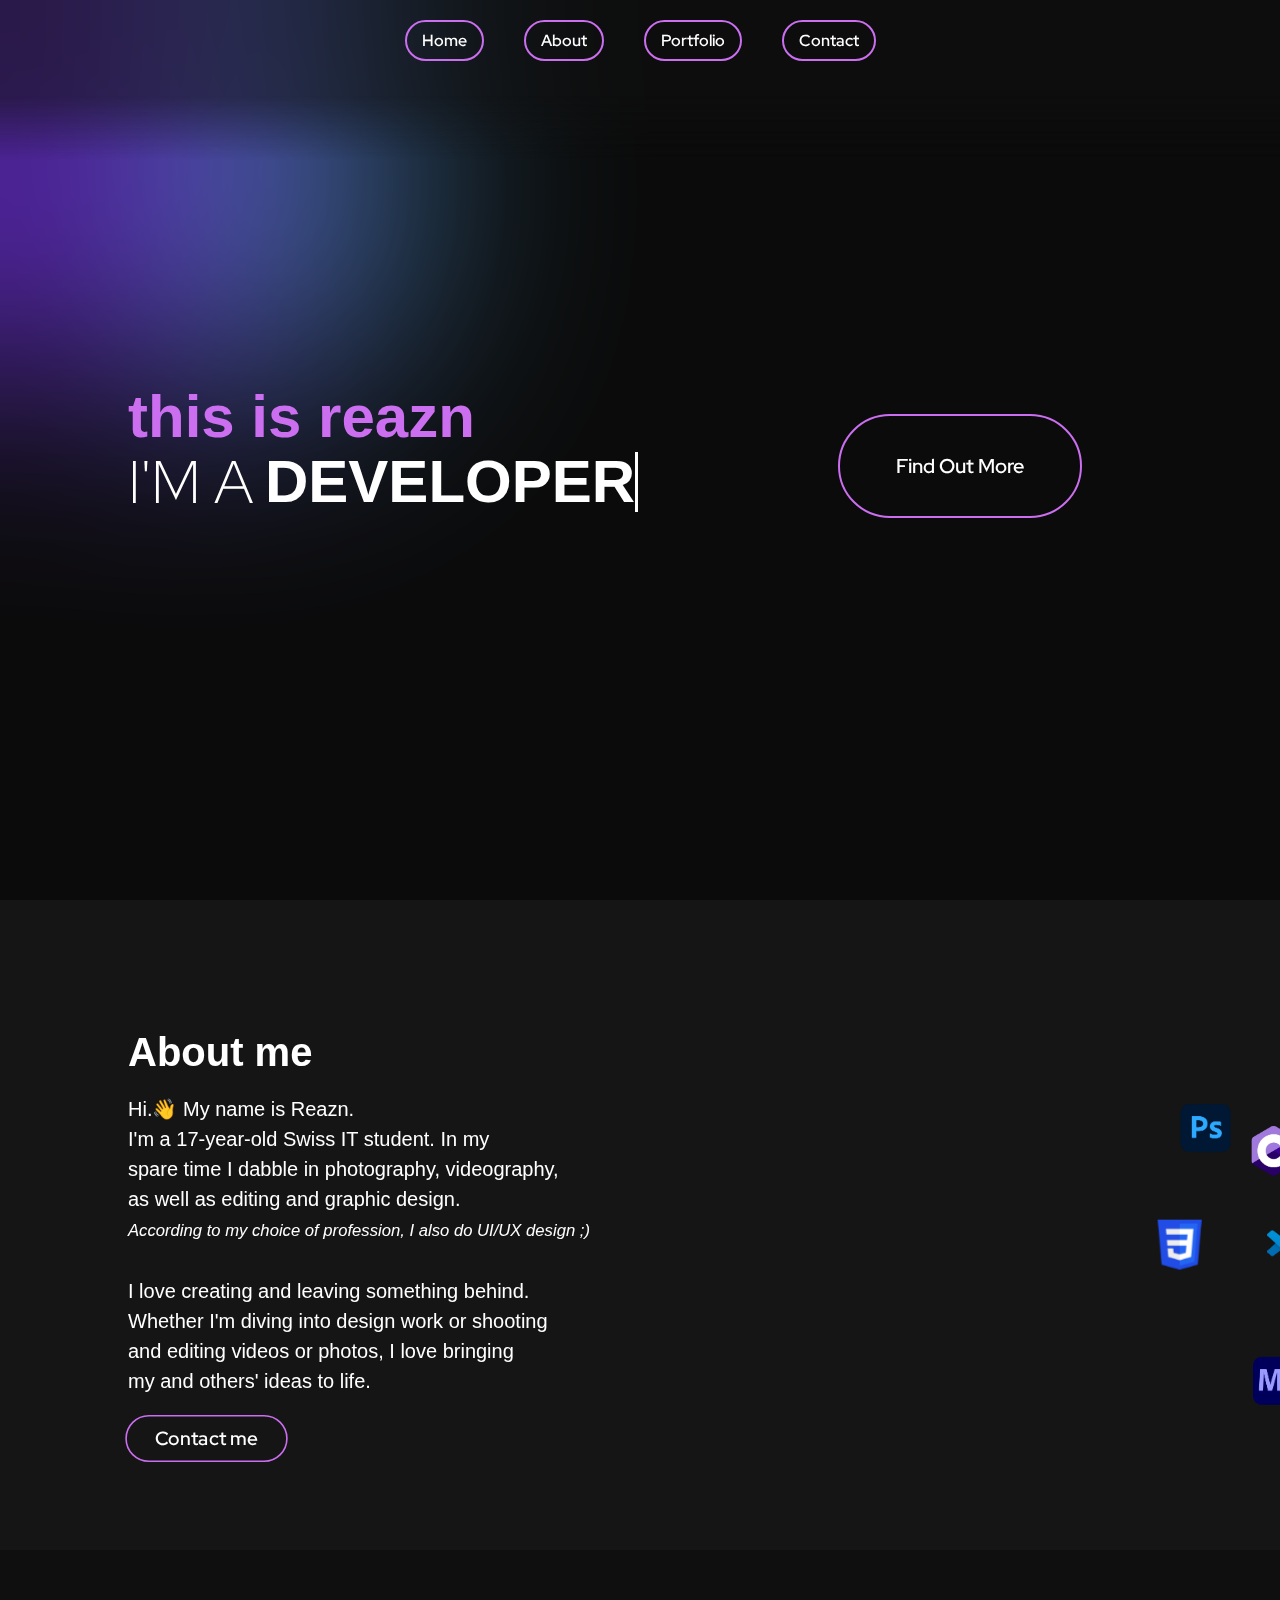
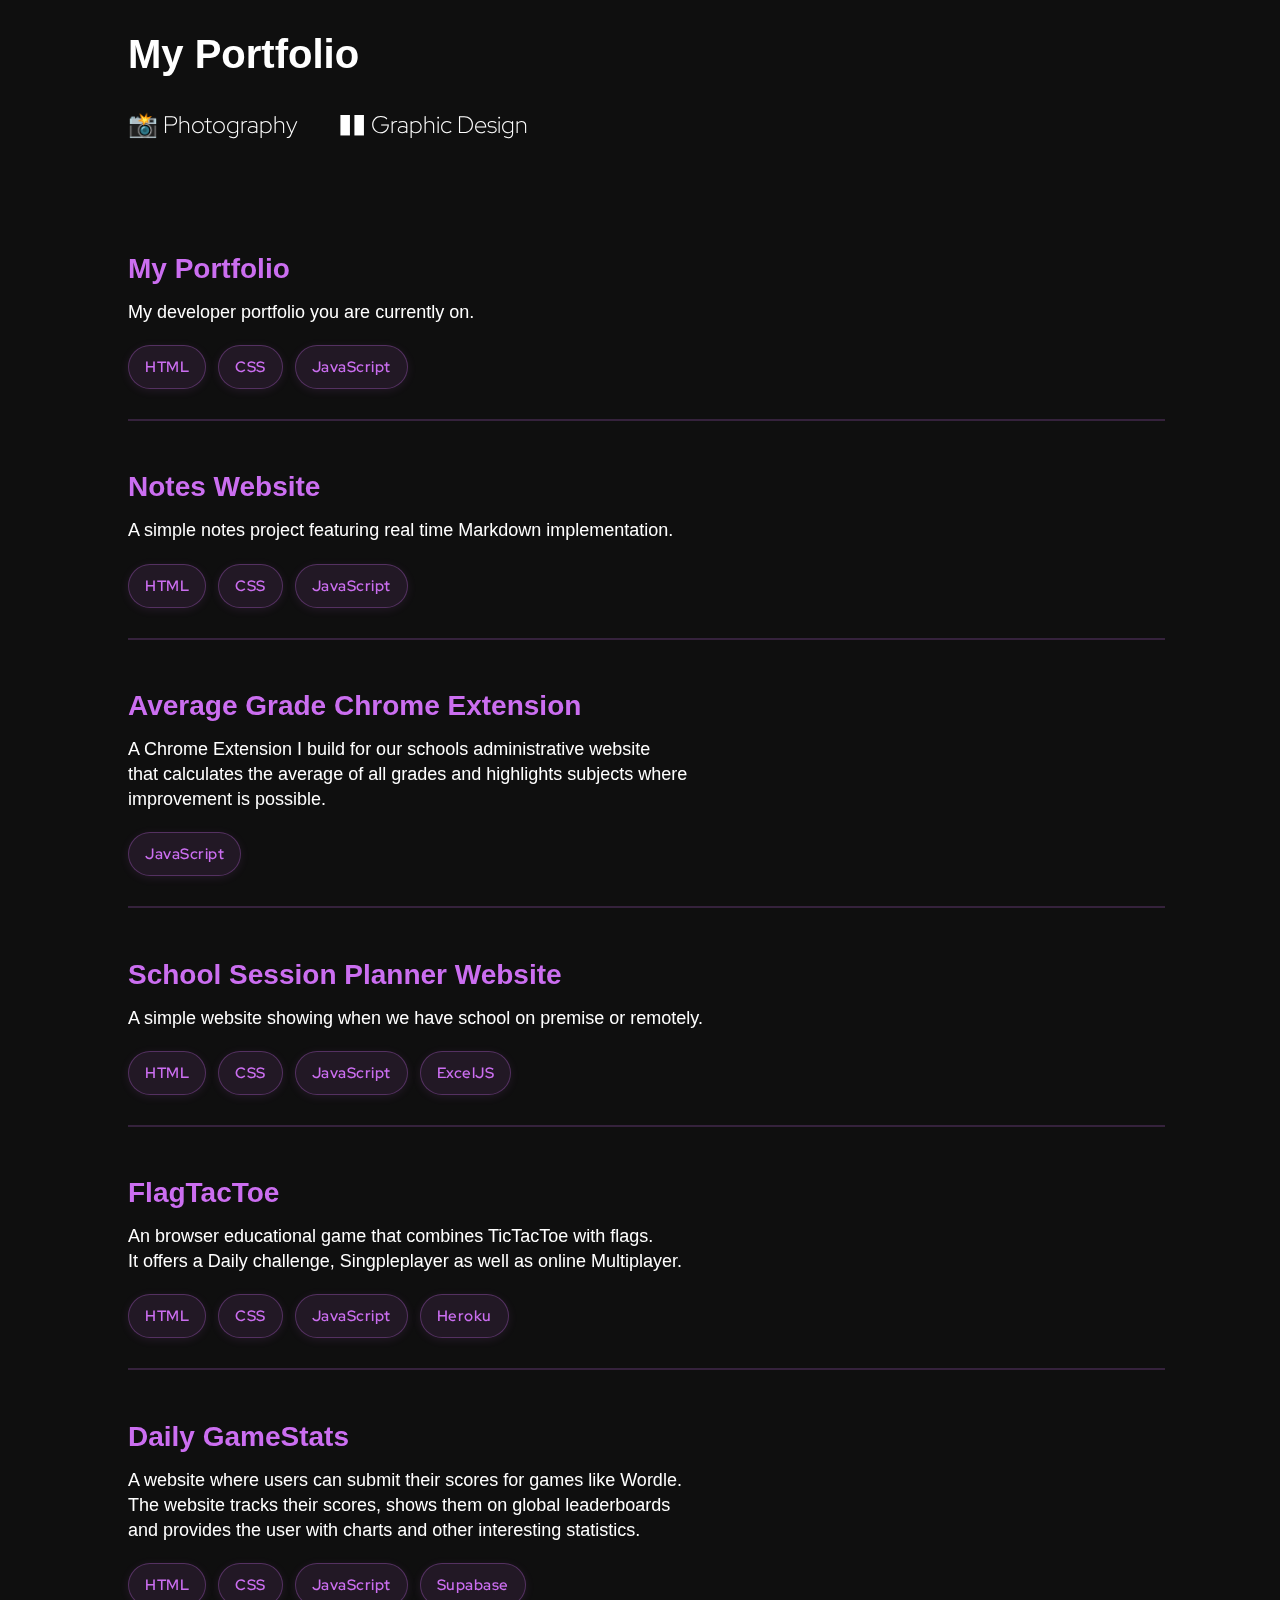
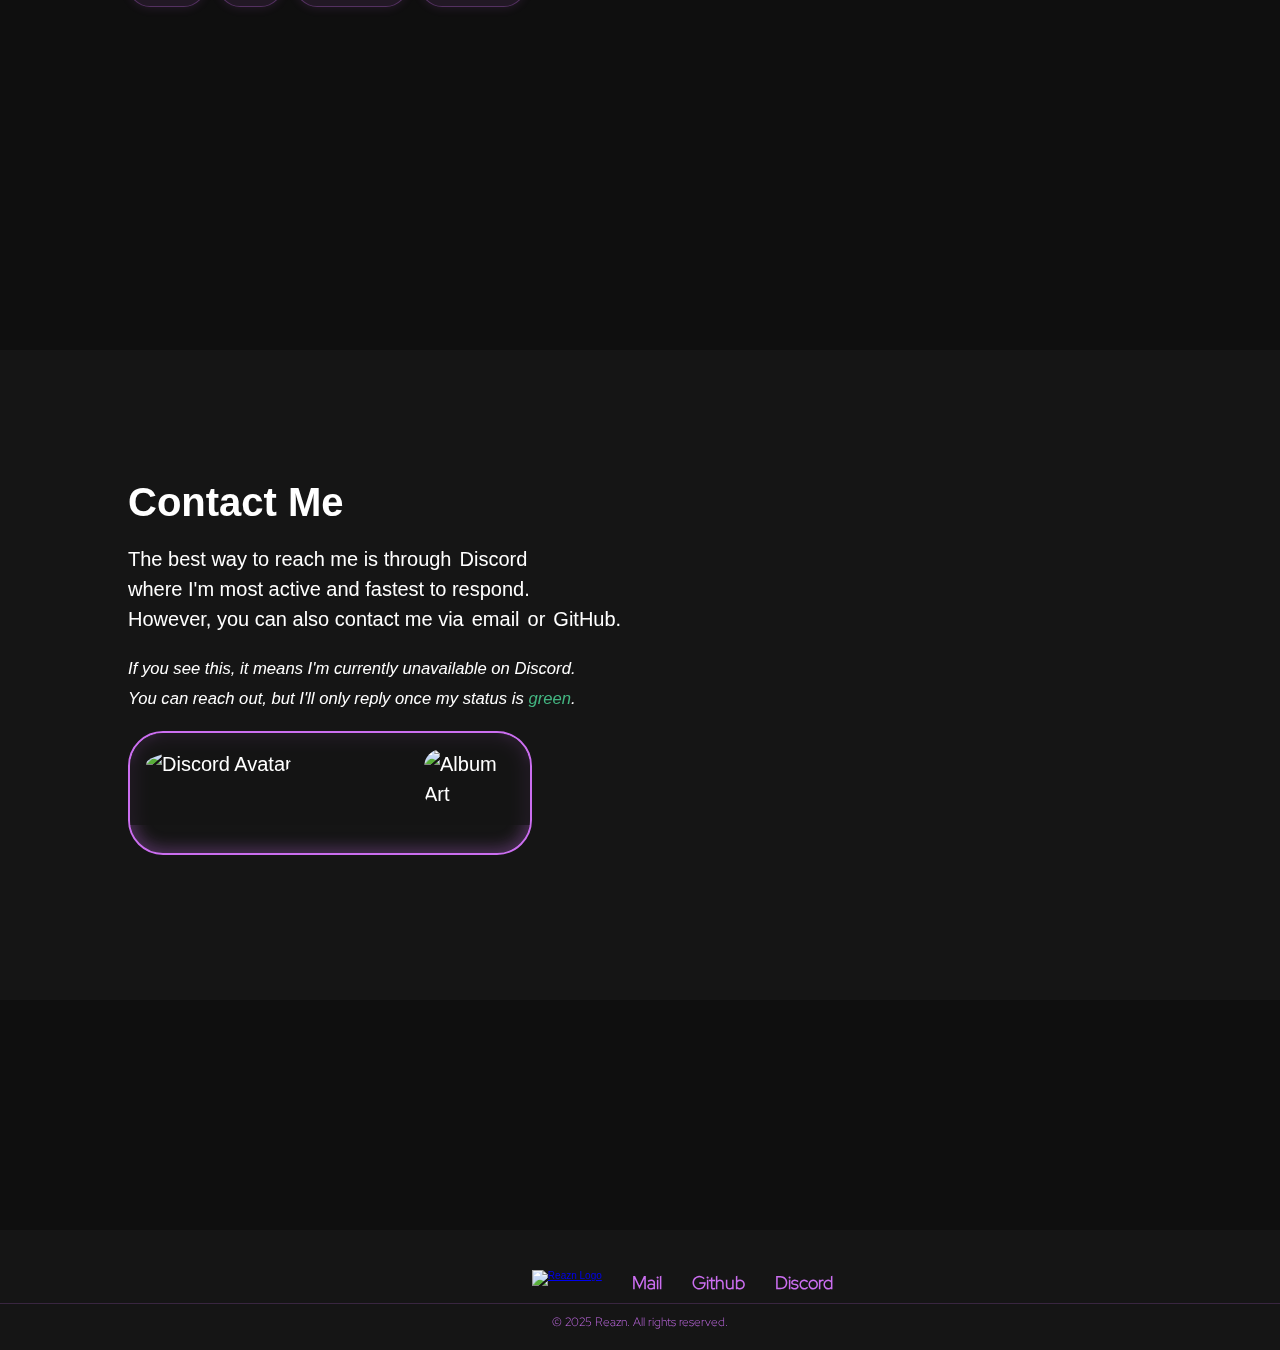
==== commit d41a1566: "added FlagTacToe preview card" ====
--- a/index.html
+++ b/index.html
@@ -134,7 +134,7 @@
               </div>
 
               <!-- Project 6 -->
-              <div class="project" data-preview="./assets/pr/portfolio-website.png">
+              <div class="project" data-preview="./assets/pr/FlagTacToe.png">
                 <h2>FlagTacToe</h2>
                 <p>An browser educational game that combines TicTacToe with flags. <br>It offers a Daily challenge, Singpleplayer as well as online Multiplayer.</p>
                 <div class="tags">
@@ -142,6 +142,18 @@
                   <span>CSS</span>
                   <span>JavaScript</span>
                   <span>Heroku</span>
+                </div>
+              </div>
+
+              <!-- Project 7 -->
+              <div class="project" data-preview="./assets/pr/dailies.png">
+                <h2>Daily GameStats</h2>
+                <p>A website where users can submit their scores for games like Wordle. <br> The website tracks their scores, shows them on global leaderboards <br>and provides the user with charts and other interesting statistics. </p>
+                <div class="tags">
+                  <span>HTML</span>
+                  <span>CSS</span>
+                  <span>JavaScript</span>
+                  <span>Supabase</span>
                 </div>
               </div>
             </div>
--- a/styles.css
+++ b/styles.css
@@ -408,7 +408,7 @@
 }
 .section-3 {
   line-height: 1.3em;
-  height: 1600px;
+  height: 2000px;
 }
 
 .section-3 .content {
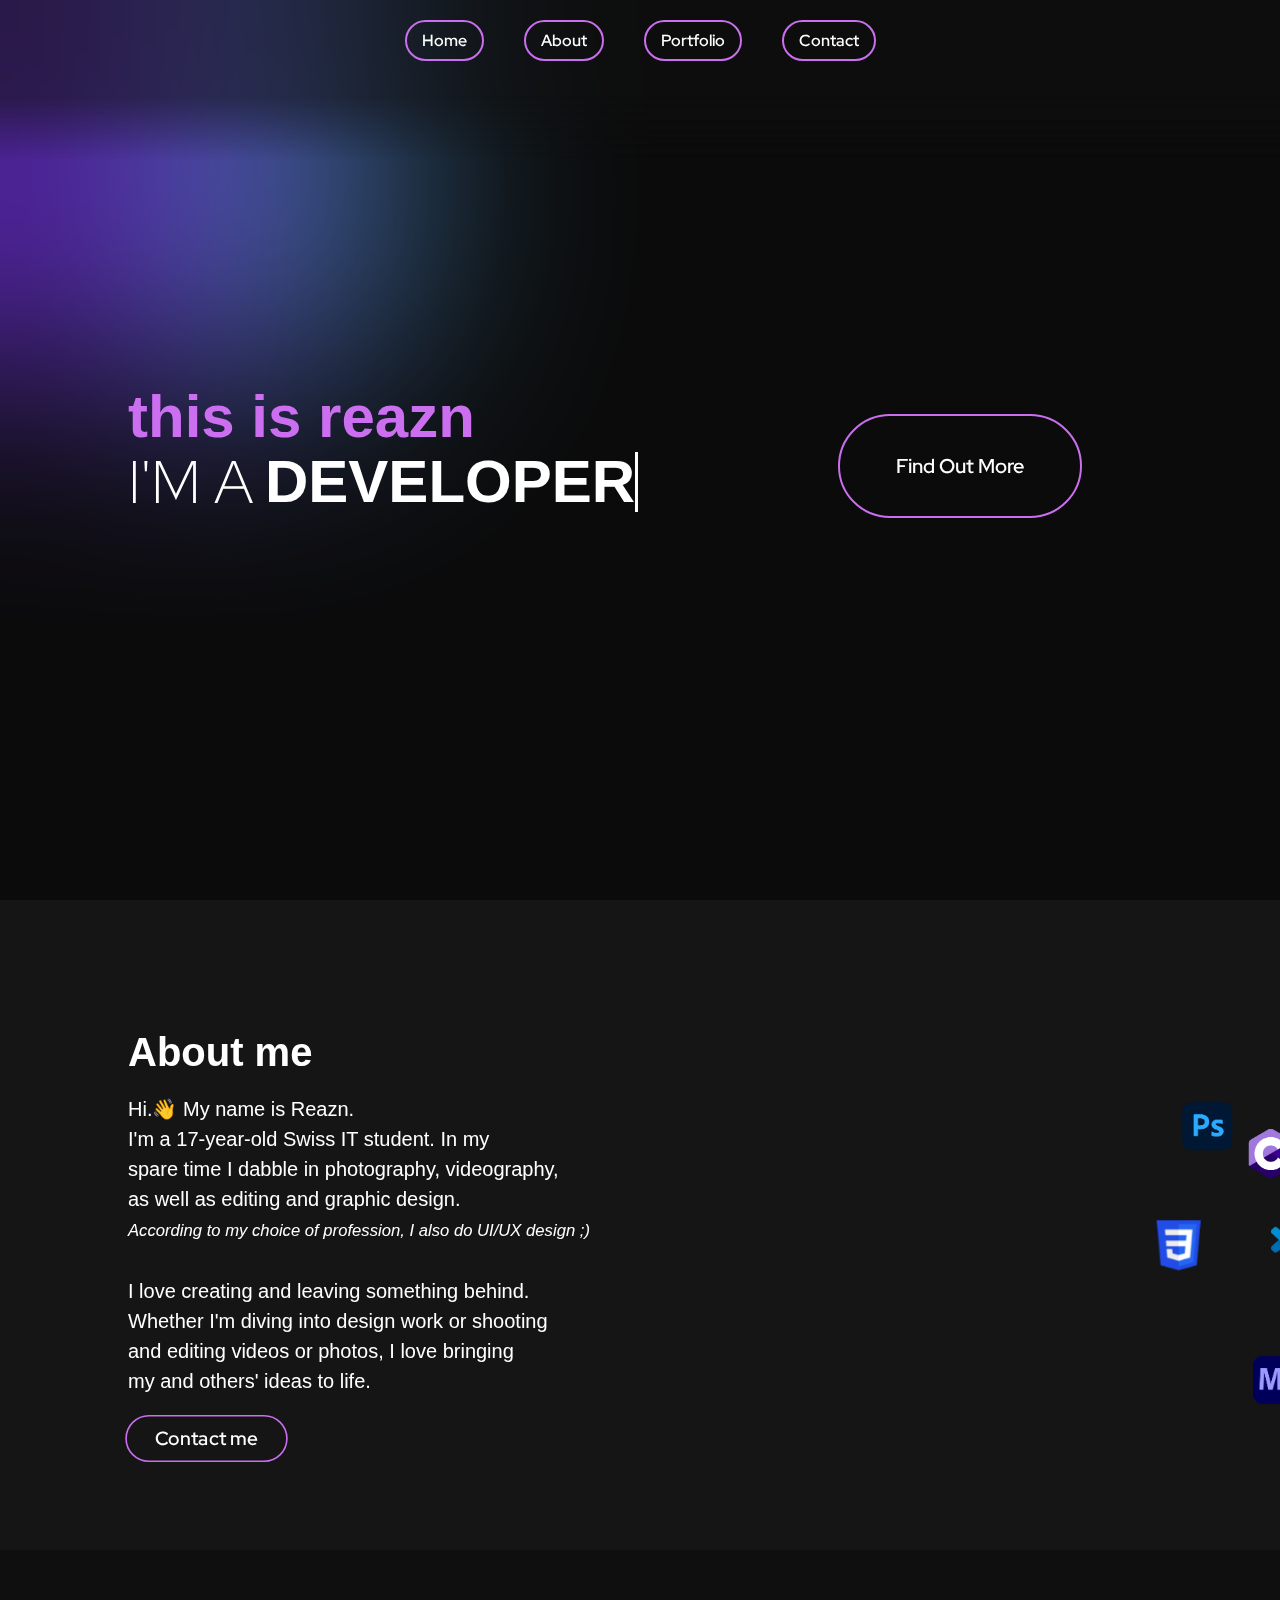
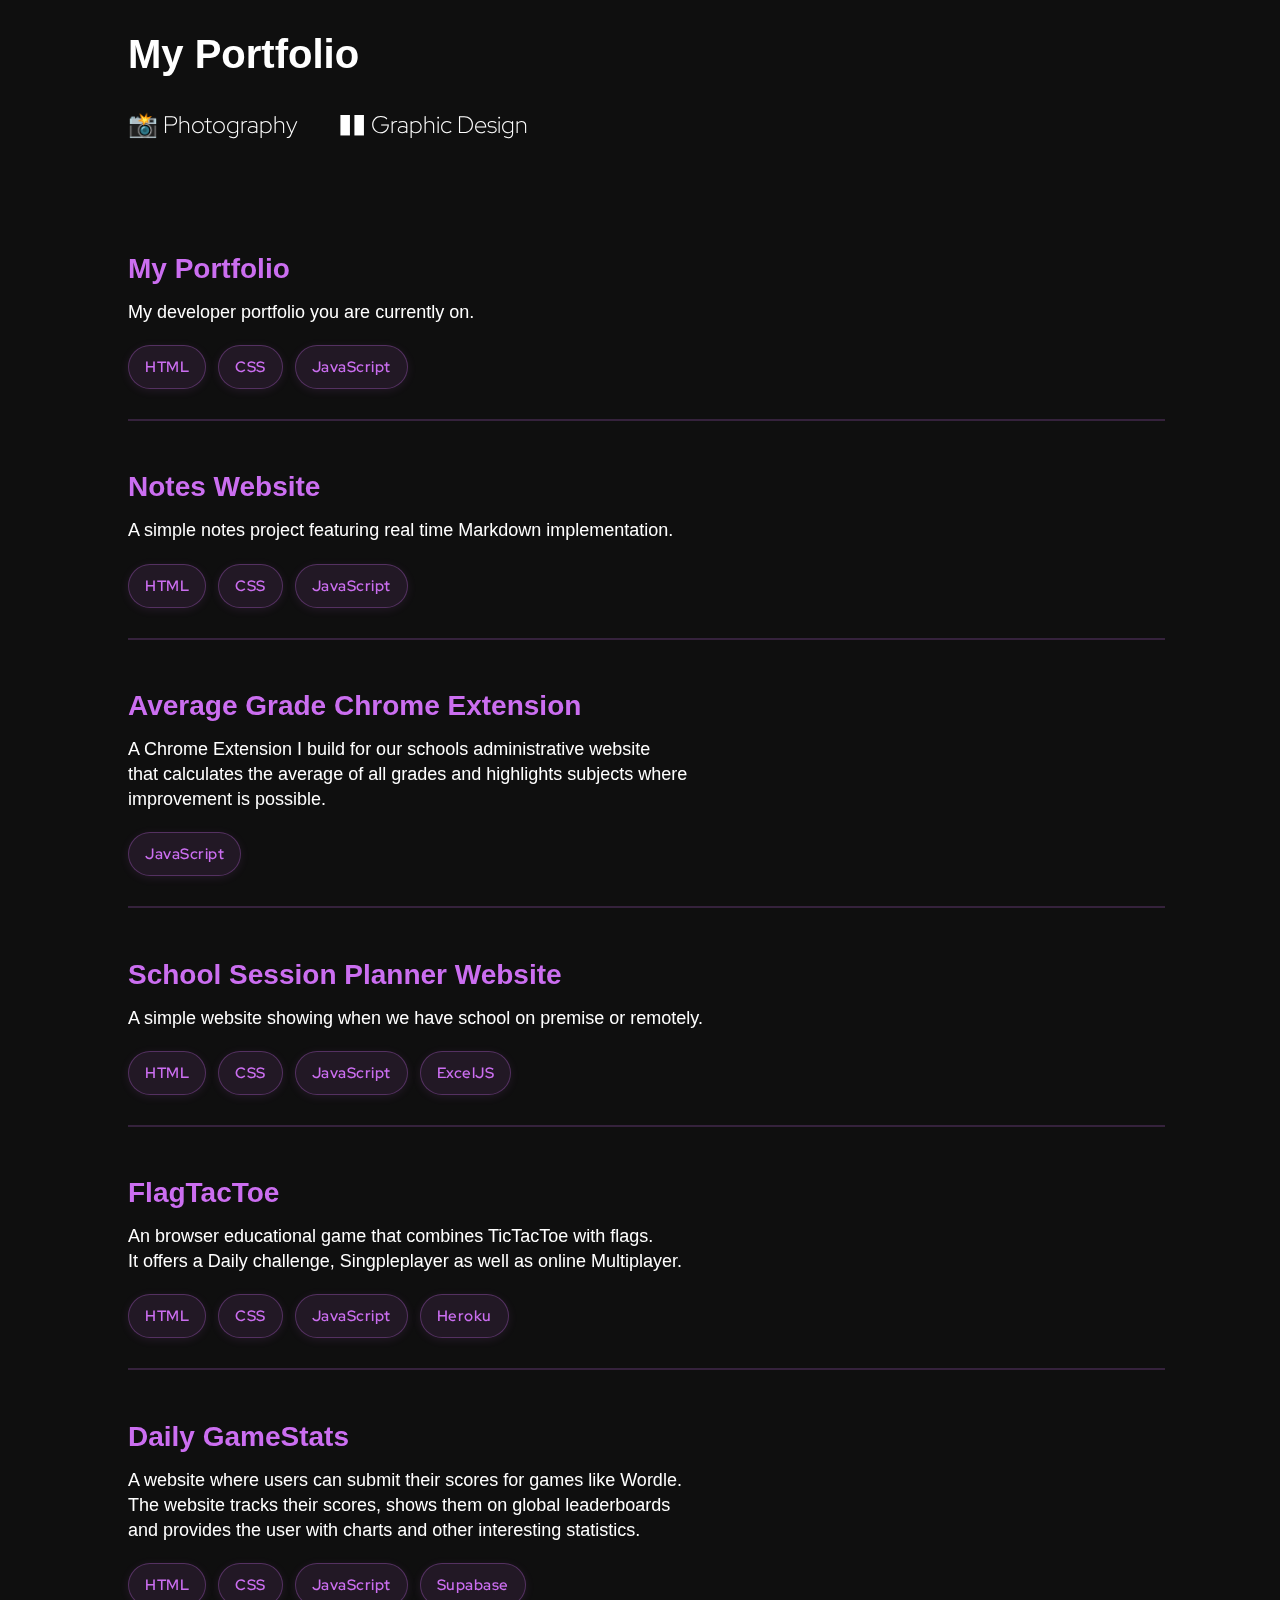
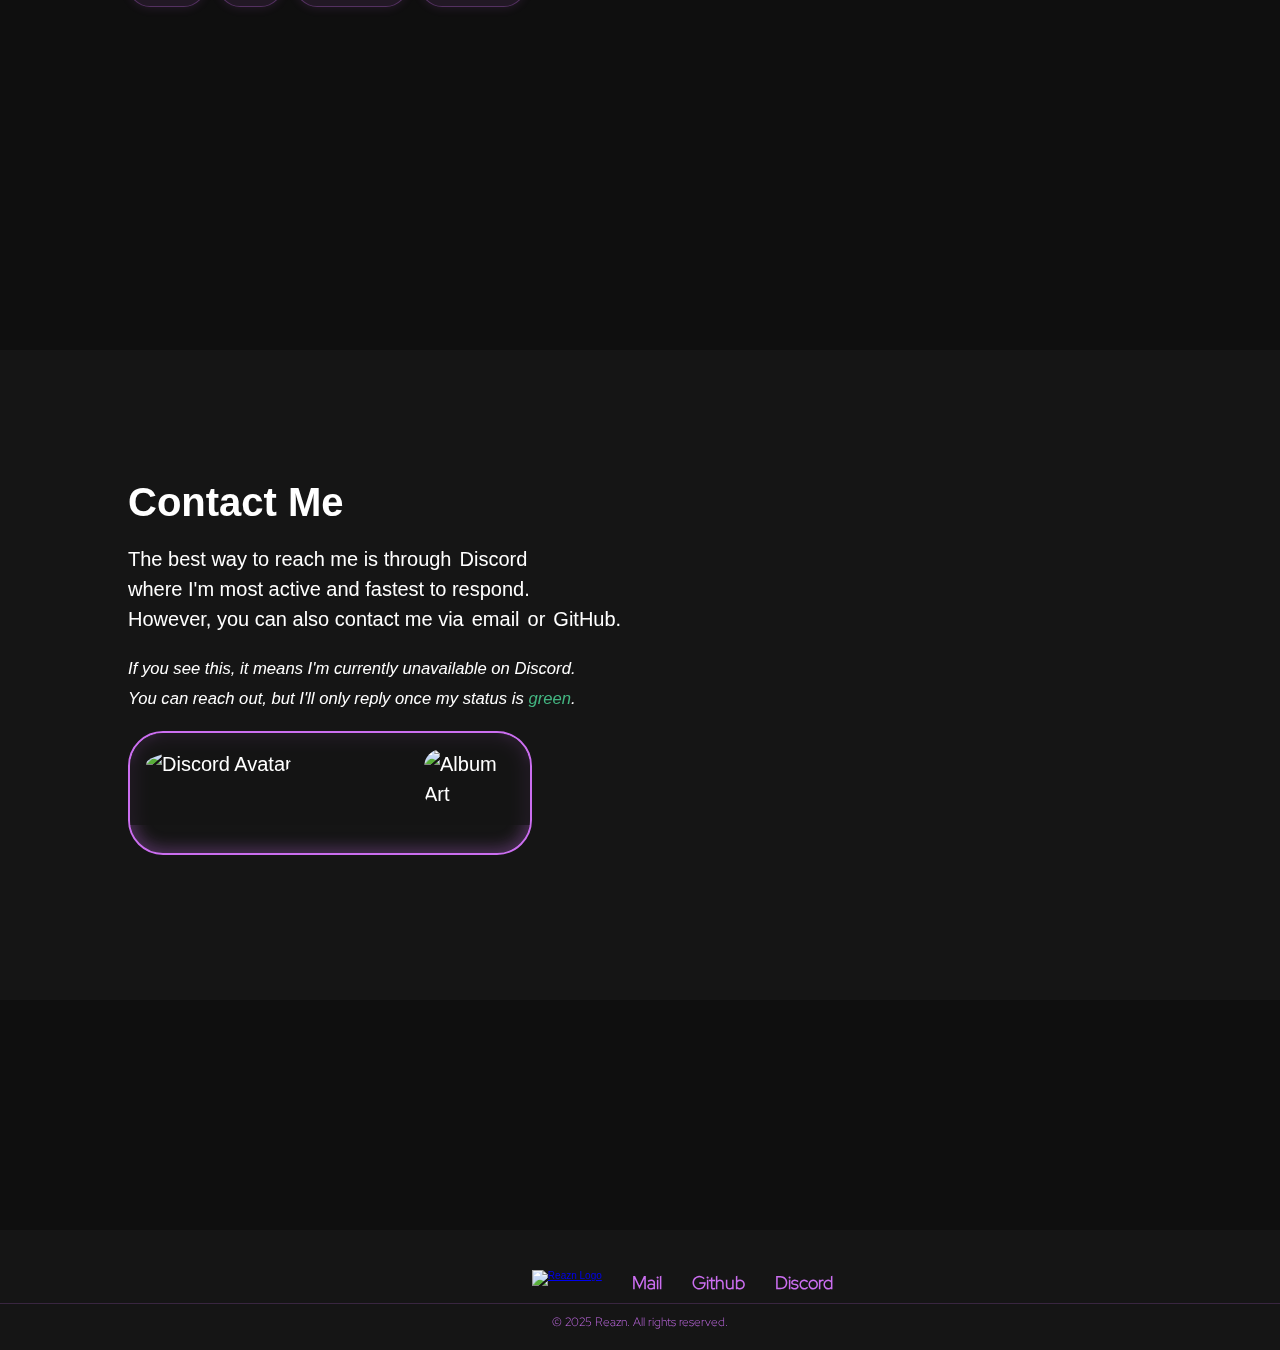
==== commit 50242be0: "fixed flagtactoe.png path" ====
--- a/index.html
+++ b/index.html
@@ -134,7 +134,7 @@
               </div>
 
               <!-- Project 6 -->
-              <div class="project" data-preview="./assets/pr/FlagTacToe.png">
+              <div class="project" data-preview="./assets/pr/flagtactoe.png">
                 <h2>FlagTacToe</h2>
                 <p>An browser educational game that combines TicTacToe with flags. <br>It offers a Daily challenge, Singpleplayer as well as online Multiplayer.</p>
                 <div class="tags">
